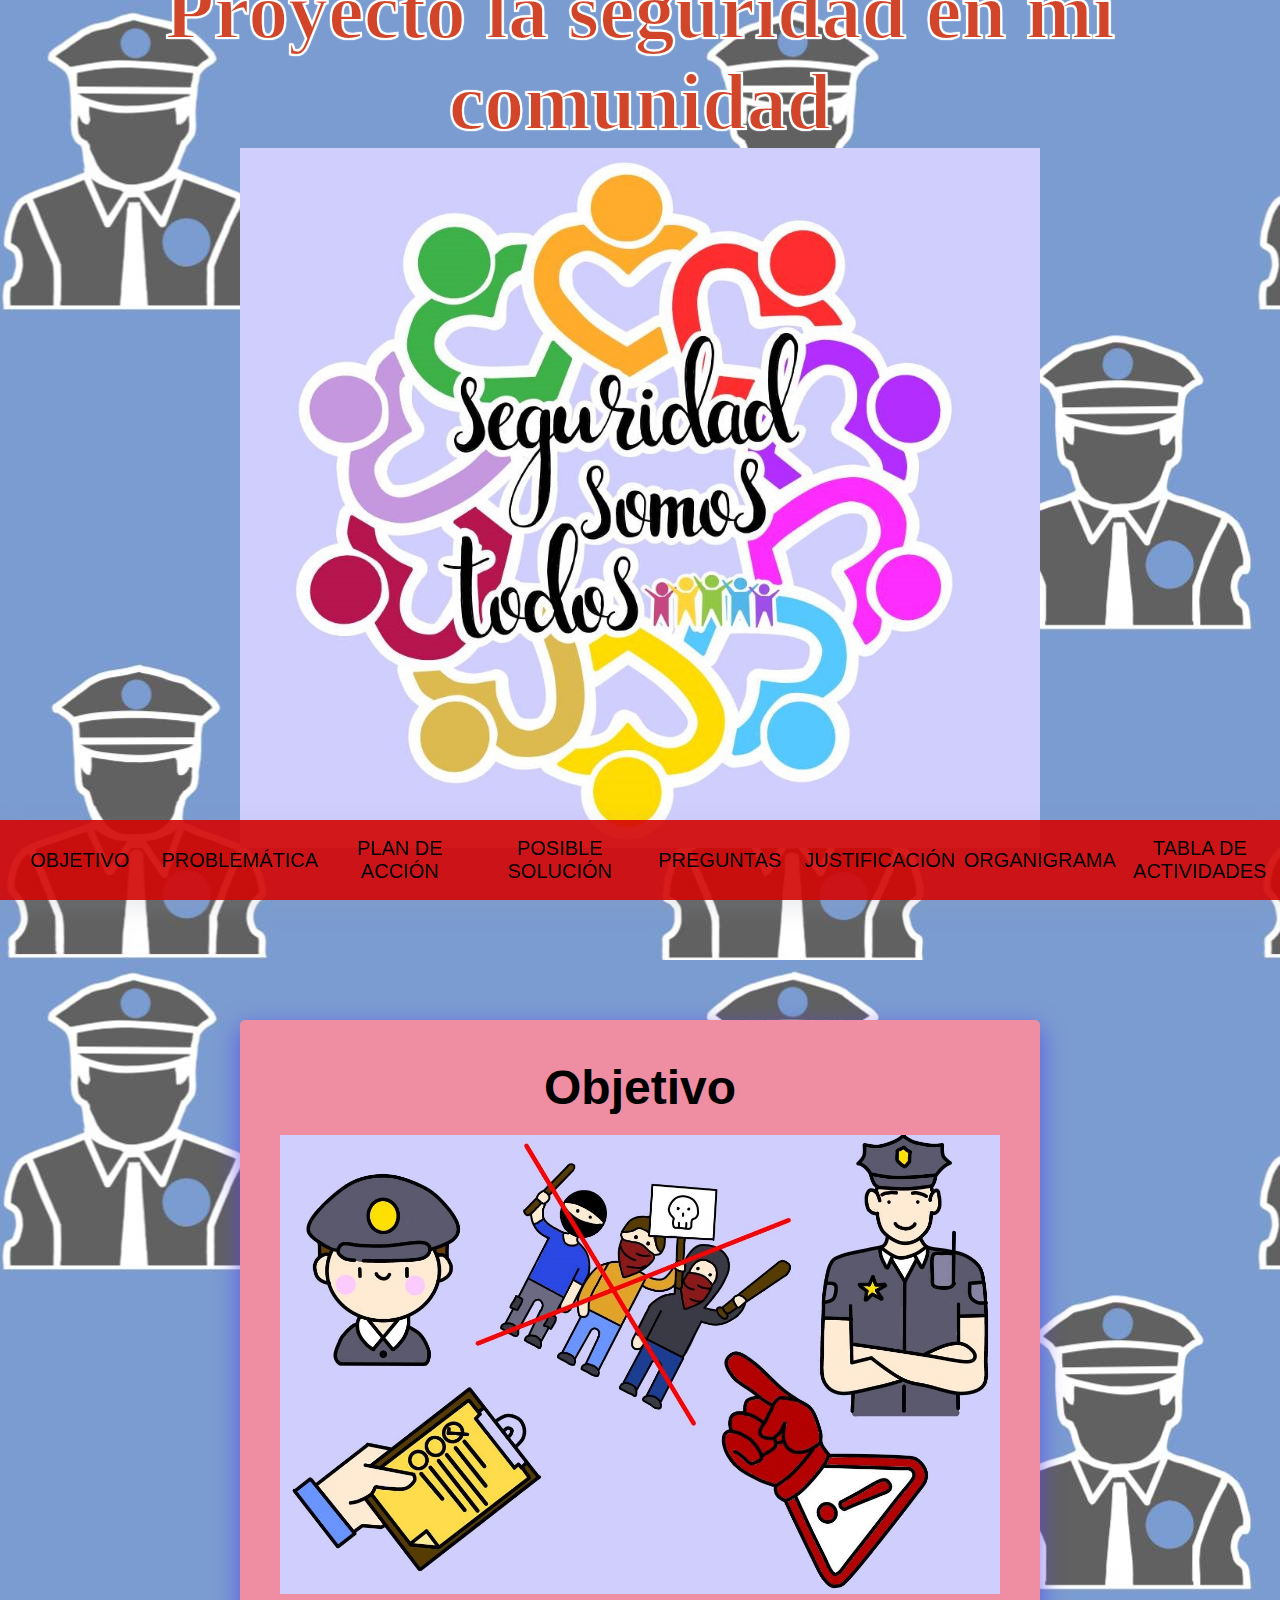
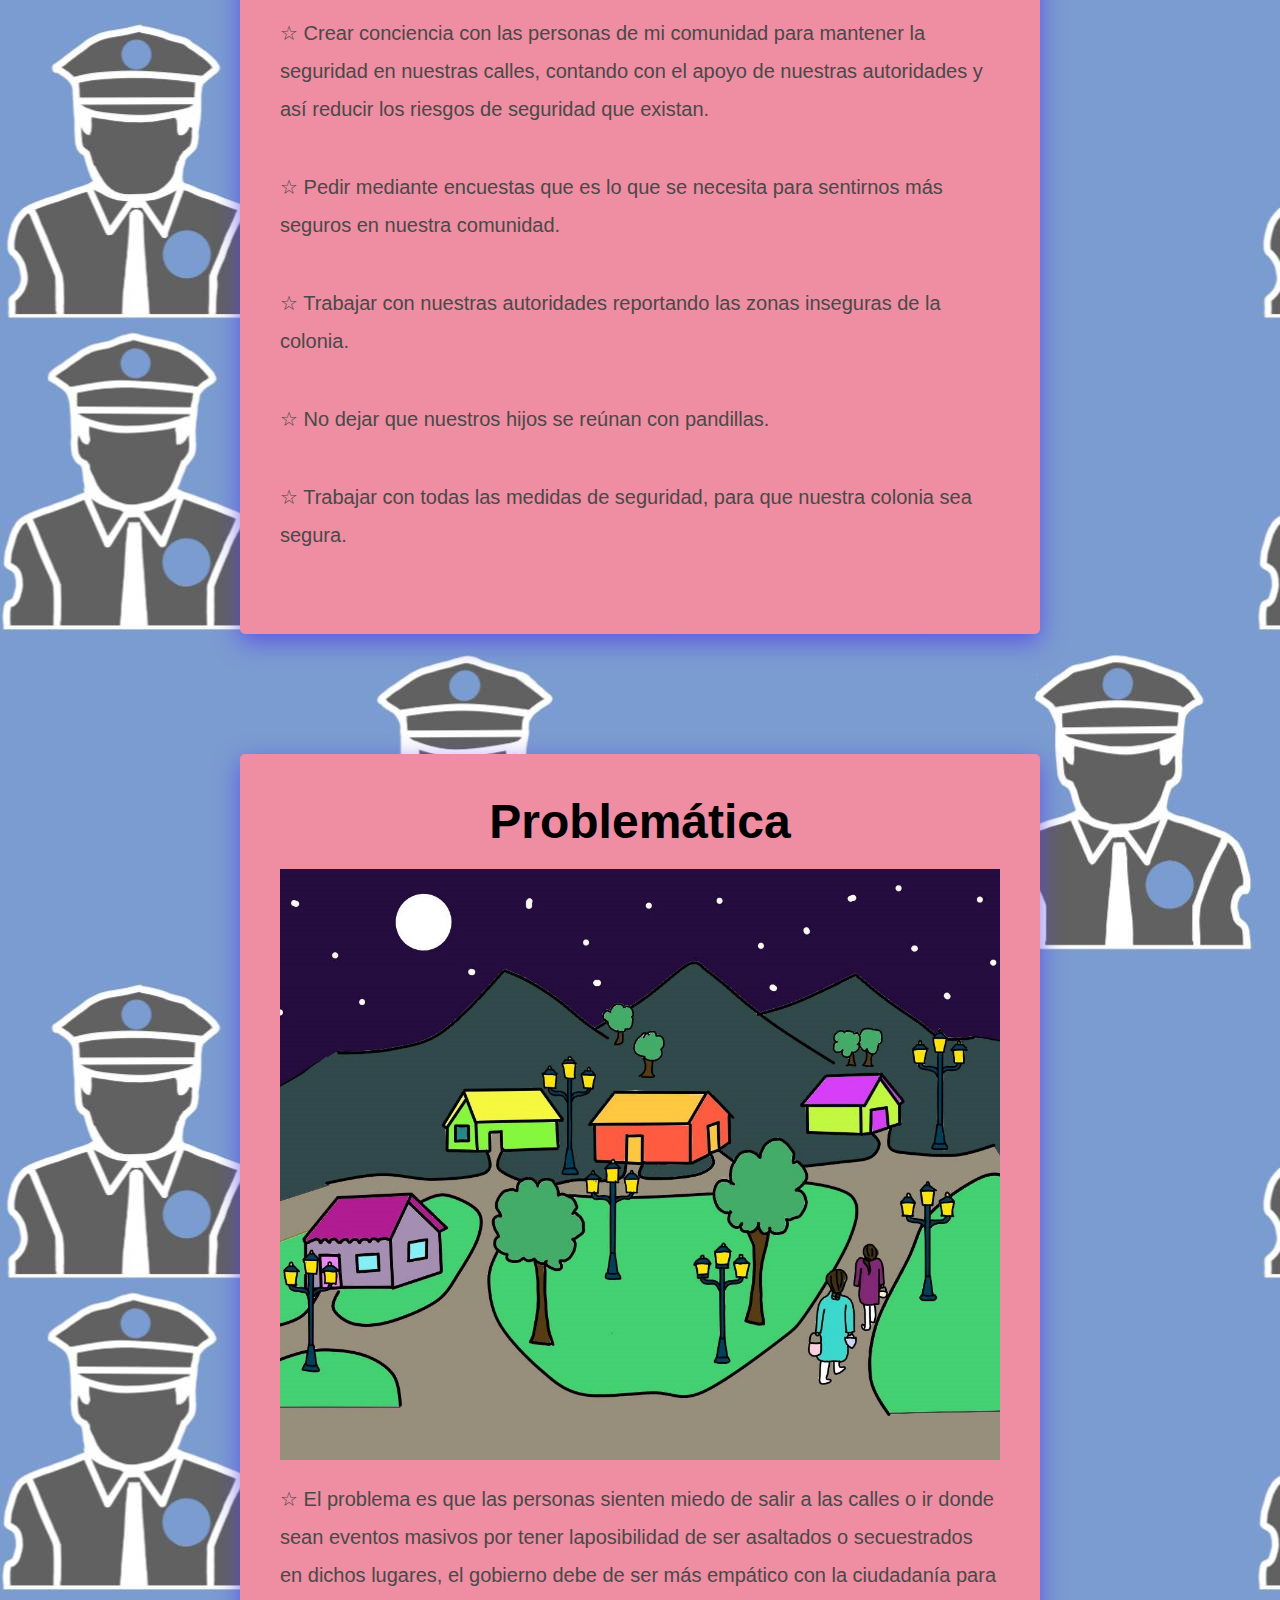
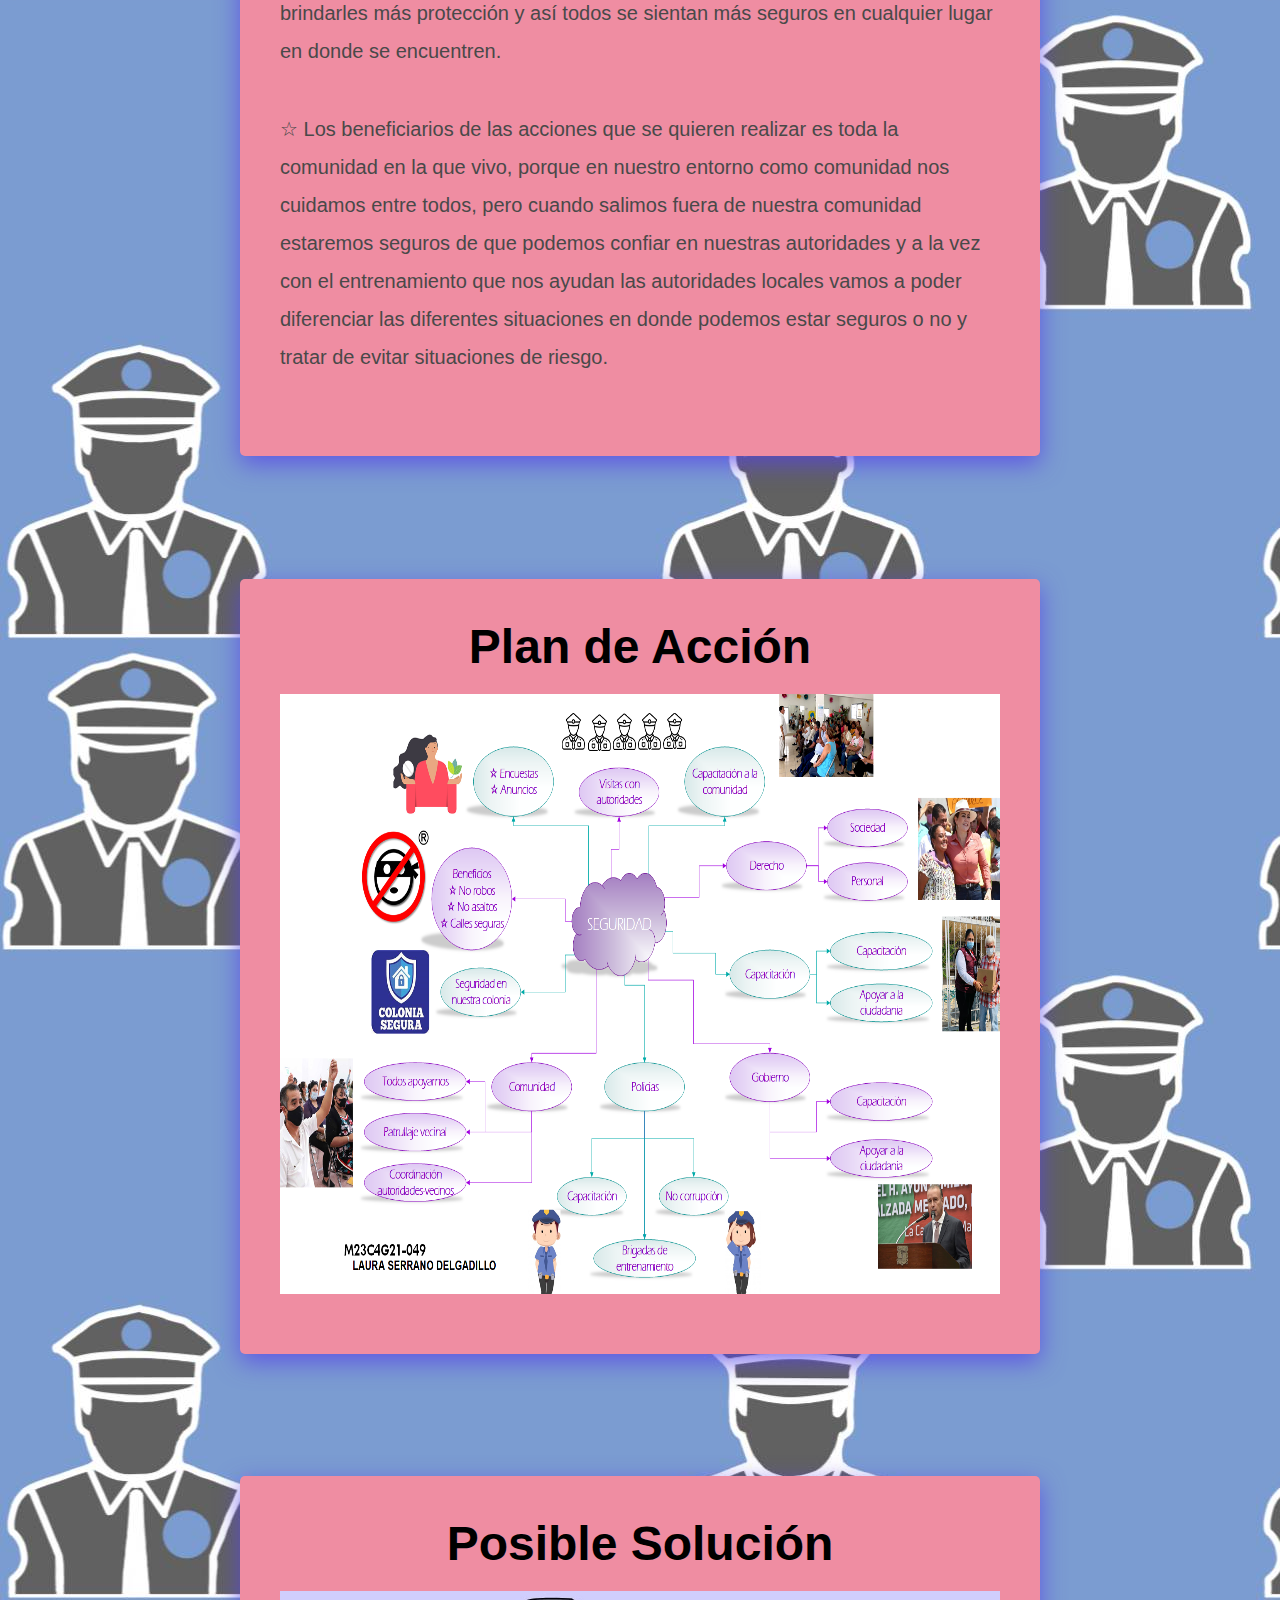
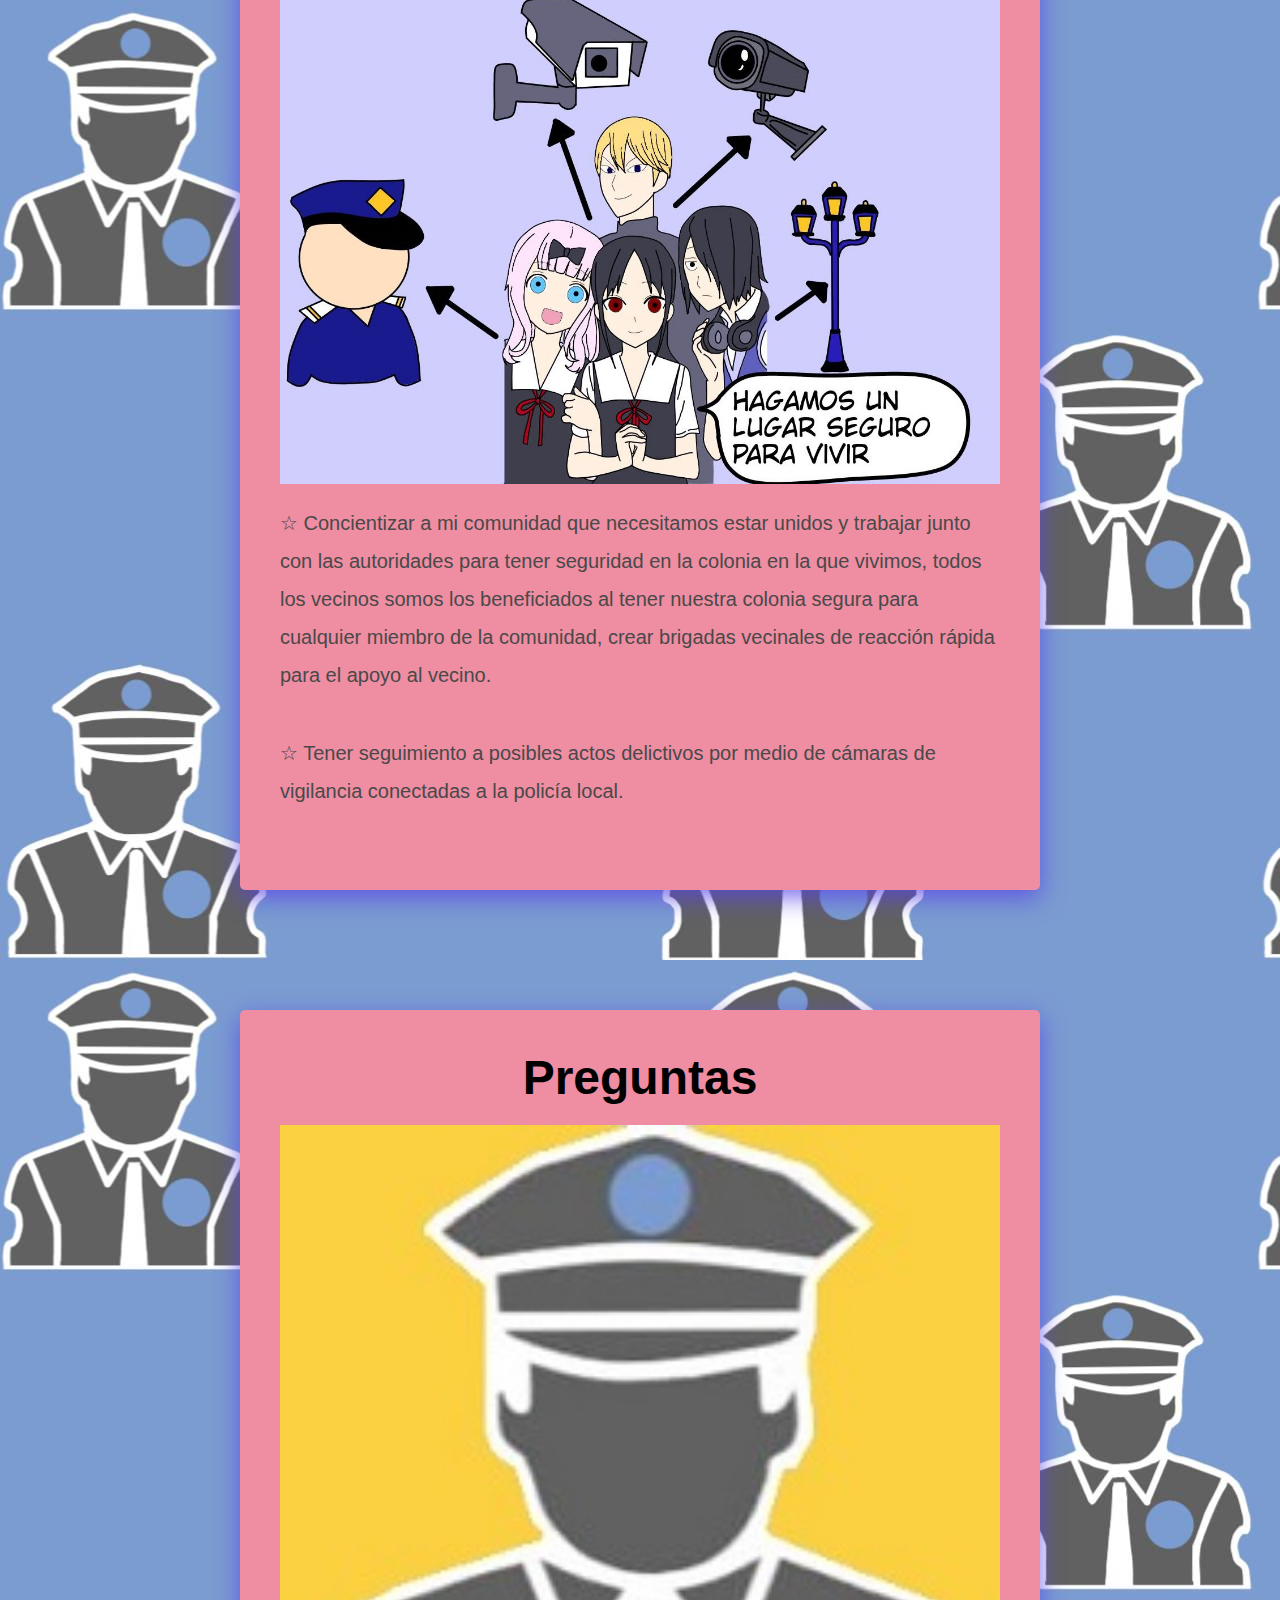
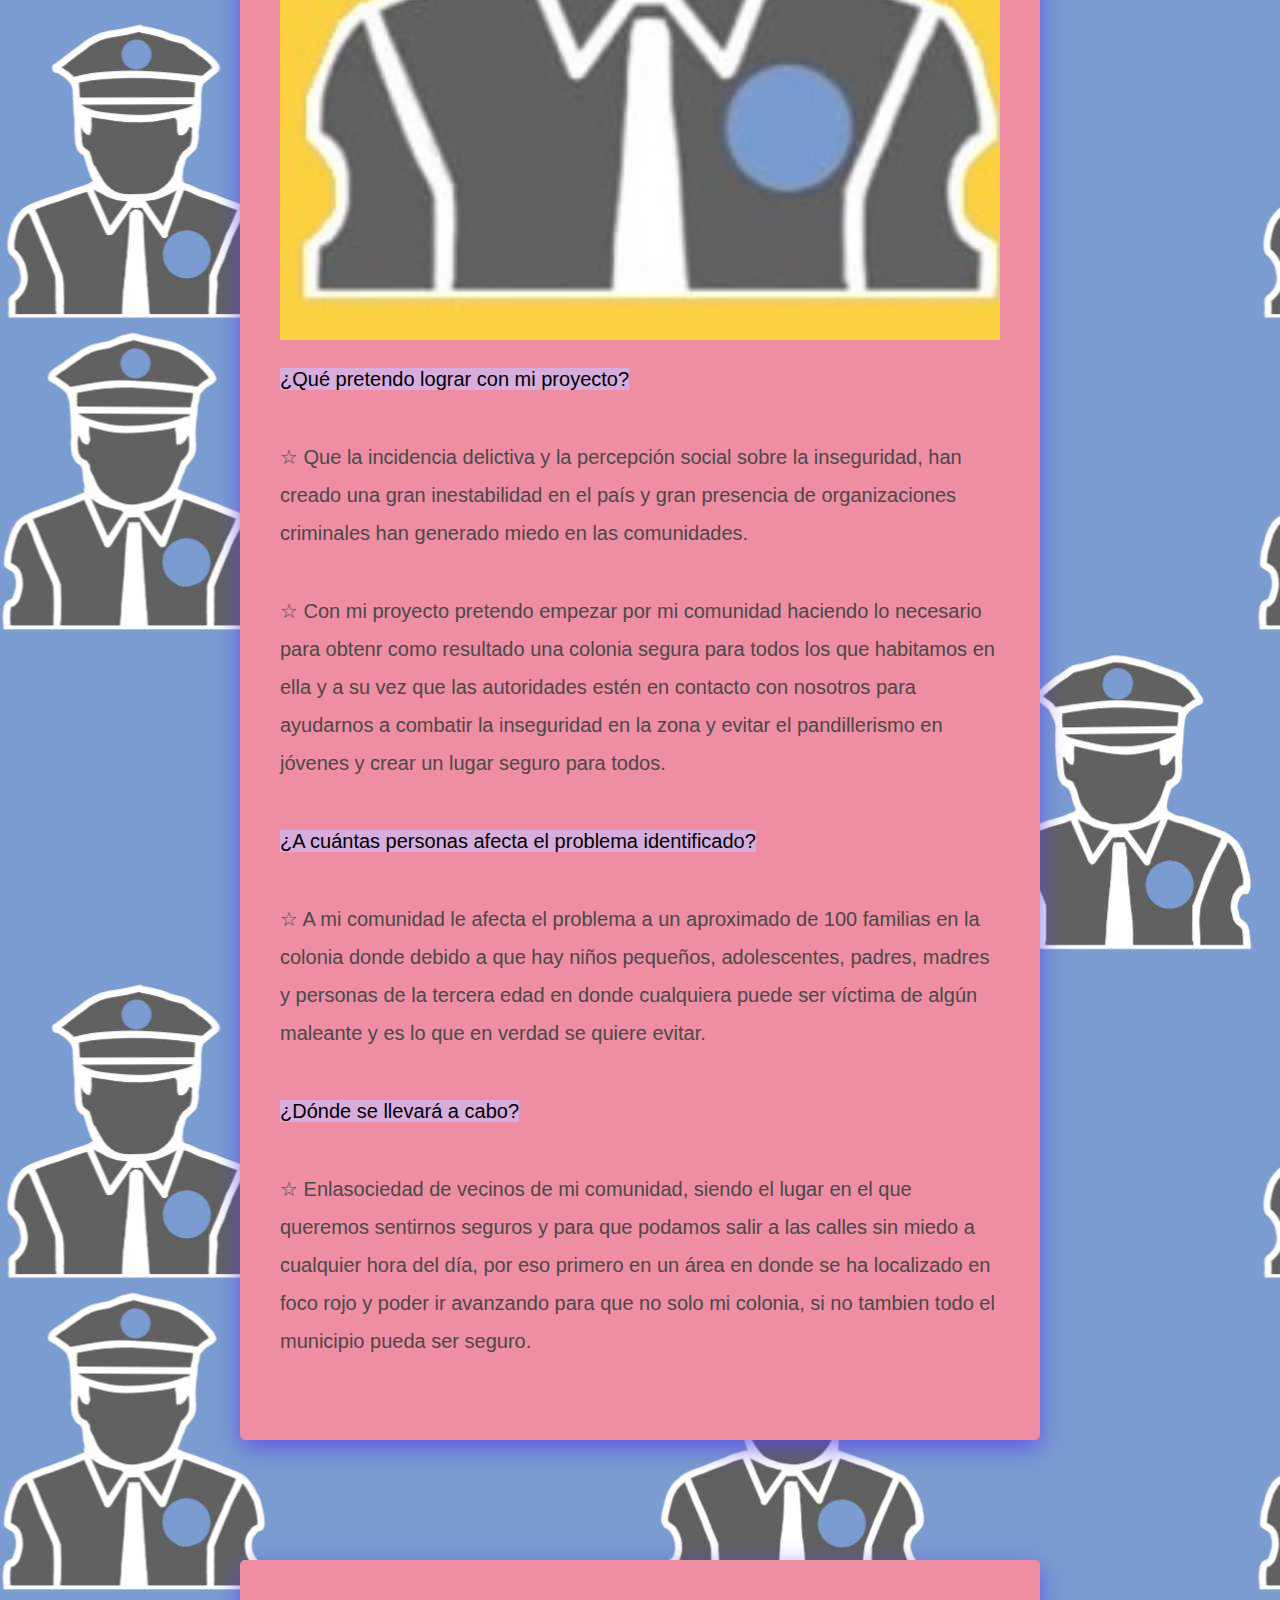
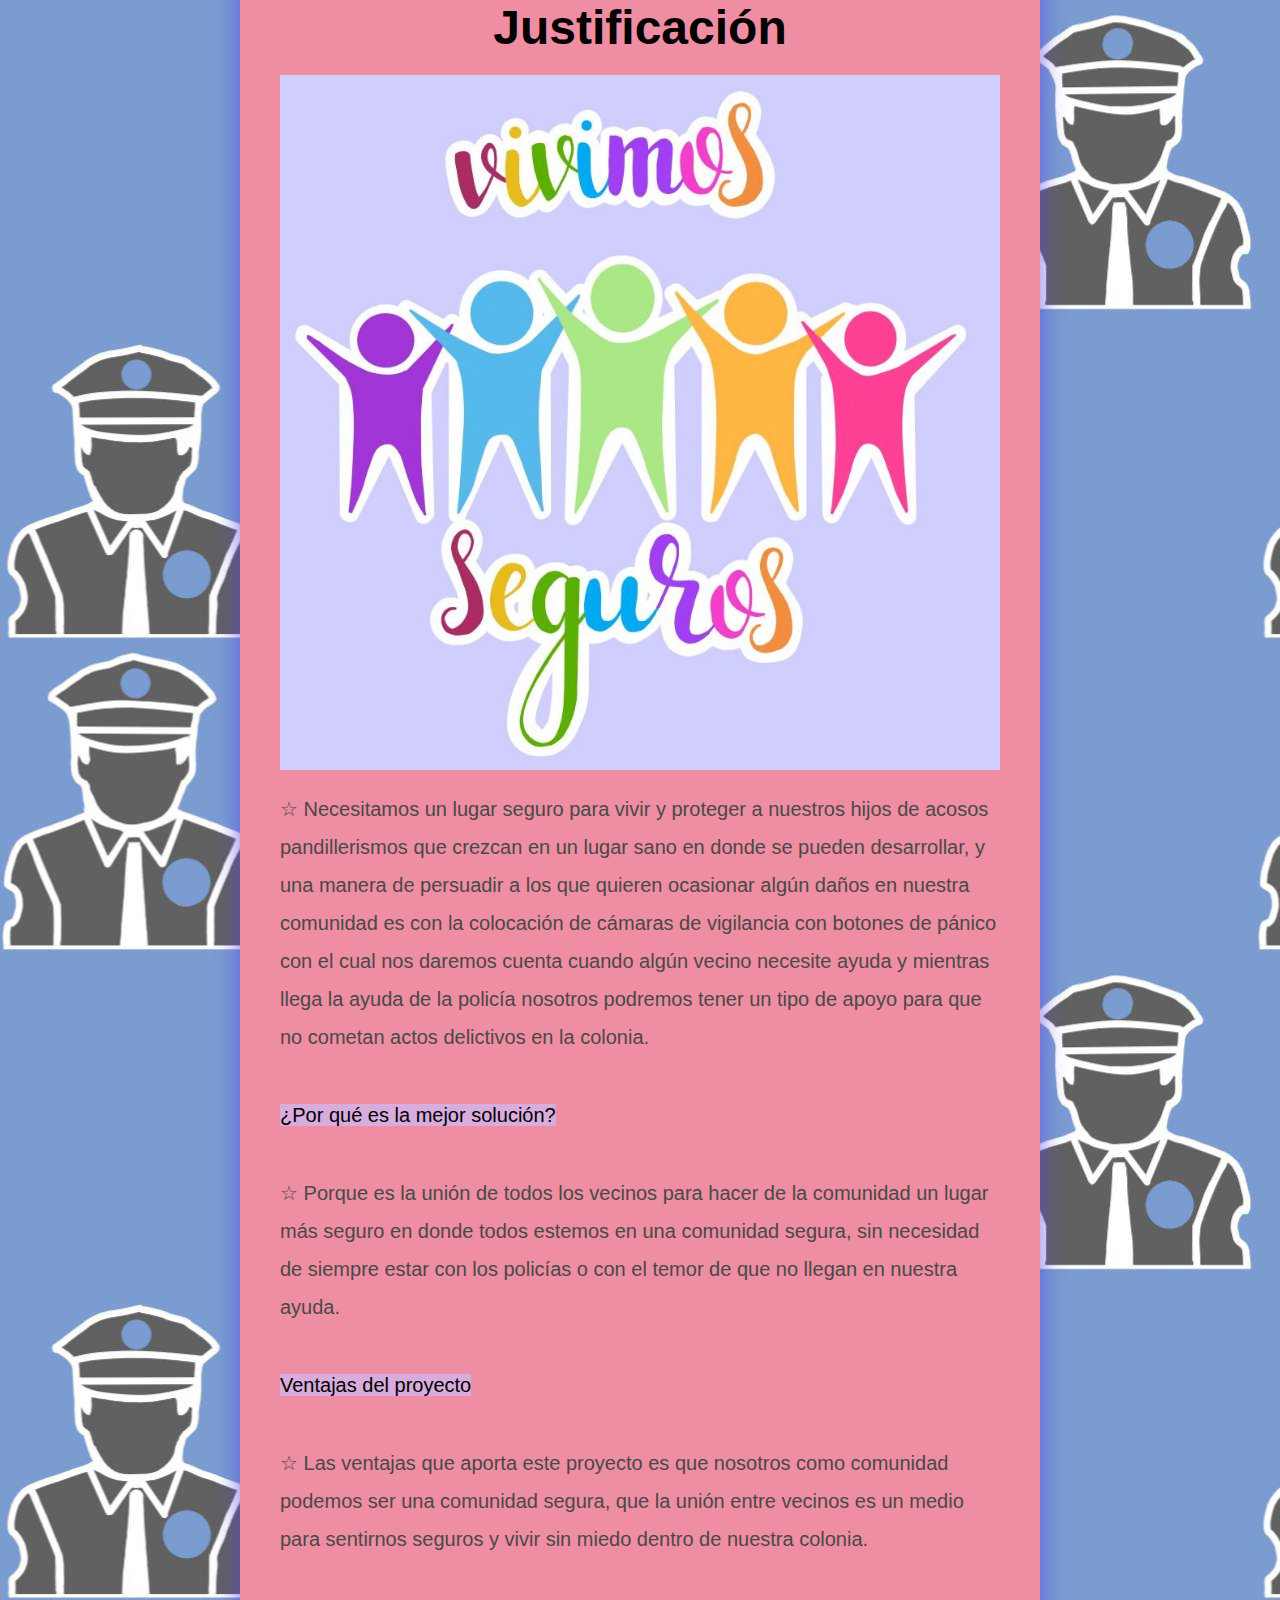
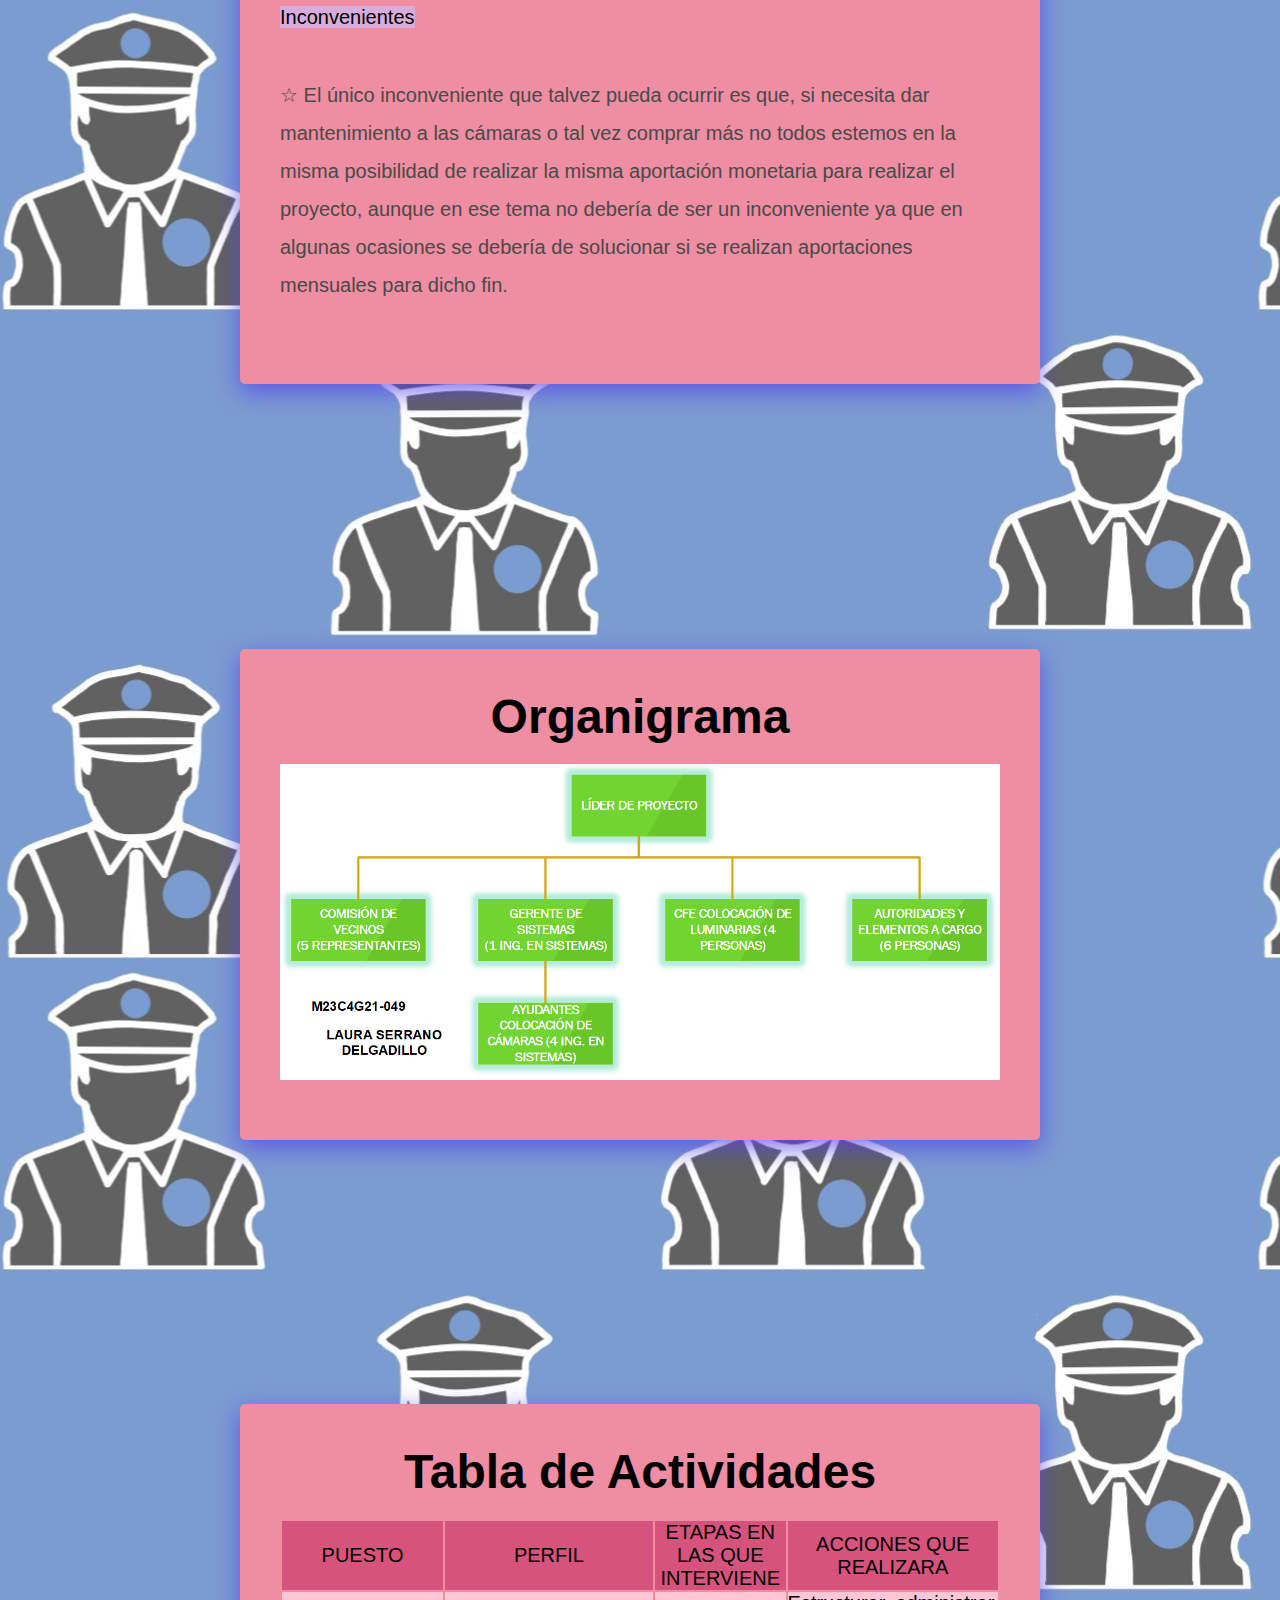
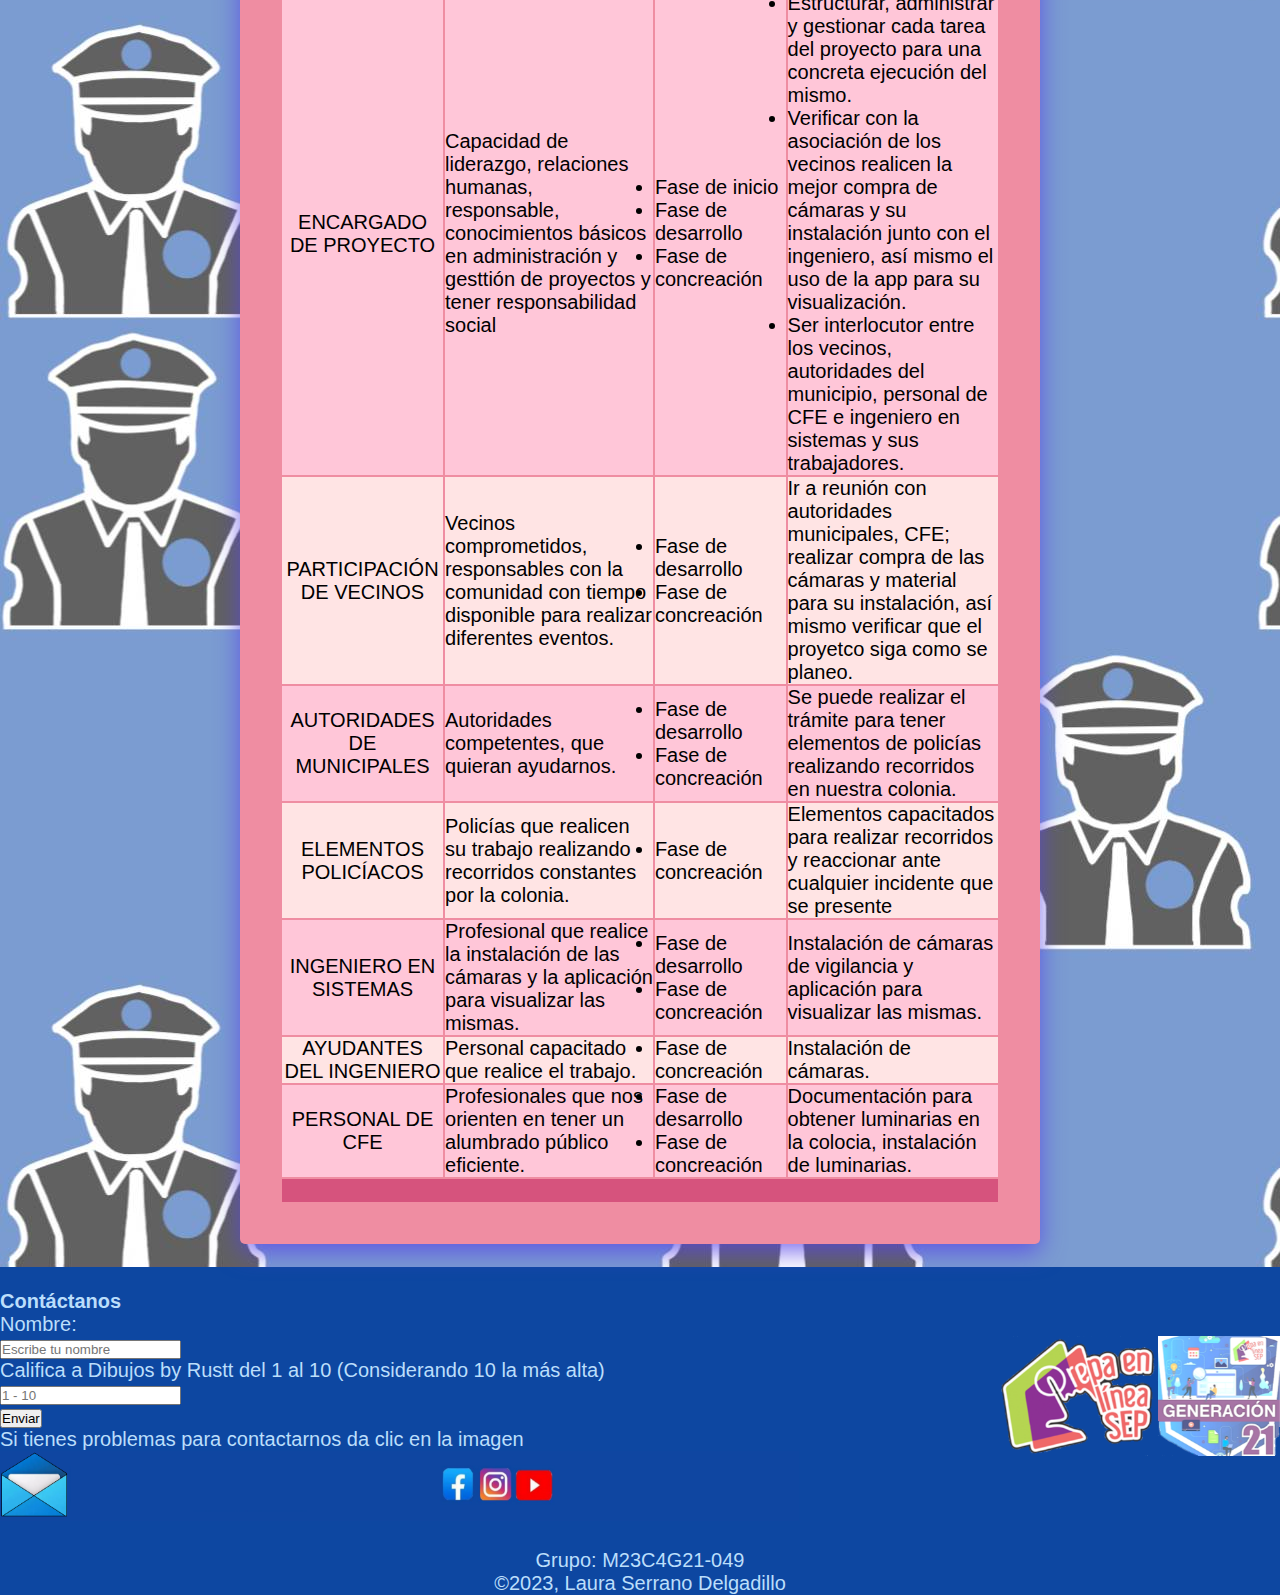
==== index.html @ b839237a "Add files via upload" ====
<!DOCTYPE html>
<html lang="es">
<head>
	<meta charset="UTF-8">
	<link rel="shortcut icon" type="image/x-icon" href="icono.ico" />
	<meta http-equiv="X-UA-Compatible" content="IE=edge">
	<meta name="viewport" content="width=device-width, initial-scale=1.0">
	
	<link rel="stylesheet" href="estilos.css">
	<title>Seguridad somos todos</title>
</head>
<body background="fondo.jpg">
	<div class="hero" id="hero">
		<span class="stroke"><h1>Proyecto la seguridad en mi comunidad</h1></span>
		<!se le conoce hero a un banner de una pagina-->
		<p><img src="5.jpg" alt="imagen" width="800" height="700"></p>
	</div>

	<nav id="menu">
		<a href="#1">Objetivo</a>
		<a href="#2">Problemática</a>
		<a href="#3">Plan de acción</a>
		<a href="#4">Posible solución</a>
		<a href="#5">Preguntas</a>
		<a href="#6">Justificación</a>
		<a href="#7">Organigrama</a>
		<a href="#8">Tabla de actividades</a>
		<span class="indicador" id="indicador"></span>
	</nav>

	<div class="secciones">
		<div class="seccion" id="1">
			<div class="card">
				<h1><center>Objetivo</center></h1>
				<img src="4.jpg" alt="imagen">
				<p>☆ Crear conciencia con las personas de mi comunidad 
					para mantener la seguridad en nuestras calles, contando 
					con el apoyo de nuestras autoridades y así reducir los 
					riesgos de seguridad que existan.</p>
					<p>☆ Pedir mediante encuestas que es lo que se necesita para sentirnos 
						más seguros en nuestra comunidad.
					<p>☆ Trabajar con nuestras autoridades reportando las zonas 
						inseguras de la colonia.
					<p>☆ No dejar que nuestros hijos se reúnan con pandillas.</p>
					<p>☆ Trabajar con todas las medidas de seguridad, para que nuestra 
						colonia sea segura.</p>
			</div>
		</div>

		<div class="seccion" id="2">
			<div class="card">
				<h1><center>Problemática</center></h1>
				<img src="3.jpg" alt="imagen">
				<p>☆ El problema es que las personas sienten miedo de salir a las calles o ir donde sean 
					eventos masivos por tener laposibilidad de ser asaltados o secuestrados en dichos 
					lugares, el gobierno debe de ser más empático con la ciudadanía para brindarles 
					más protección y así todos se sientan más seguros en cualquier lugar en 
					donde se encuentren.</p>
				<p>☆ Los beneficiarios de las acciones que se quieren realizar es toda la 
					comunidad en la que vivo, porque en nuestro entorno como comunidad 
					nos cuidamos entre todos, pero cuando salimos fuera de nuestra 
					comunidad estaremos seguros de que podemos confiar en nuestras 
					autoridades y a la vez con el entrenamiento que nos ayudan las 
					autoridades locales vamos a poder diferenciar las diferentes 
					situaciones en donde podemos estar seguros o no y tratar de evitar 
					situaciones de riesgo.</p>
			</div>
		</div>

		<div class="seccion" id="3">
			<div class="card">
				<h1><center>Plan de Acción</center></h1>
				<img src="mental.png" alt="imagen"onmouseover="this.width=600;this.height=700;" onmouseout="this.width=750;this.height=500;" width="850" height="600" />

			</div>
		</div>

		<div class="seccion" id="4">
			<div class="card">
				<h1><center>Posible Solución</center></h1>
				<img src="2.jpg" alt="imagen">
				<p>☆ Concientizar a mi comunidad que necesitamos estar unidos y 
					trabajar junto con las autoridades para
					tener seguridad en la colonia en la que vivimos, todos 
					los vecinos somos los beneficiados al tener nuestra colonia 
					segura para cualquier miembro de la comunidad, crear brigadas 
					vecinales de reacción rápida para el apoyo al vecino.</p>
				<p>☆ Tener seguimiento a posibles actos delictivos por medio de 
					cámaras de vigilancia conectadas a la policía local.</p>
			</div>
		</div>

		<div class="seccion" id="5">
			<div class="card">
				<h1><center>Preguntas</center></h1>
				<img src="6.jpg" alt="imagen">
				<p><mark color="pink">¿Qué pretendo lograr con mi proyecto?</mark></p>
				<p>☆ Que la incidencia delictiva y la percepción social sobre la inseguridad, 
					han creado una gran inestabilidad en el país y gran presencia de 
					organizaciones criminales han generado miedo en las comunidades.</p>
					<p>☆ Con mi proyecto pretendo empezar por mi comunidad haciendo lo 
						necesario para obtenr como resultado una colonia segura para 
						todos los que habitamos en ella y a su vez que las autoridades 
						estén en contacto con nosotros para ayudarnos a combatir la 
						inseguridad en la zona y evitar el pandillerismo en jóvenes y 
						crear un lugar seguro para todos.</p>
				<p><mark color="pink">¿A cuántas personas afecta el problema identificado?</mark></p>
				<p>☆ A mi comunidad le afecta el problema a un aproximado de 100 familias en 
					la colonia donde debido a que hay niños pequeños, adolescentes, padres, 
					madres y personas de la tercera edad en donde cualquiera puede ser víctima 
					de algún maleante y es lo que en verdad se quiere evitar.</p>
				<p><mark color="pink">¿Dónde se llevará a cabo?</mark></p>
				<p>☆ Enlasociedad de vecinos de mi comunidad, siendo el lugar en el que queremos sentirnos 
					seguros y para que podamos salir a las calles sin miedo a cualquier hora del 
					día, por eso primero en un área en donde se ha localizado en foco rojo y poder ir 
					avanzando para que no solo mi colonia, si no  tambien
					todo el municipio pueda ser seguro.</p>
			</div>
		</div>
	</div>
	<div class="seccion" id="6">
		<div class="card">
			<h1><center>Justificación</center>
			</h1>
			<img src="1.jpg" alt="imagen">
			<p>☆ Necesitamos un lugar seguro para vivir y proteger a nuestros hijos de acosos 
				pandillerismos que crezcan en un lugar sano en donde se pueden desarrollar, 
				y una manera  de persuadir a los que quieren ocasionar algún daños en nuestra 
				comunidad  es con la colocación de cámaras de vigilancia con botones de pánico 
				con el cual nos daremos cuenta cuando algún vecino necesite ayuda y mientras 
				llega la ayuda de la policía nosotros podremos tener un tipo de apoyo para 
				que no cometan  actos delictivos en la colonia. </p>
				<p><mark color="pink">¿Por qué es la mejor solución?</mark></p>
				<p>☆ Porque es la unión de todos los vecinos para hacer de la comunidad un 
					lugar más seguro en donde todos estemos en una comunidad segura, sin 
					necesidad de siempre estar con los policías o con el temor de que no 
					llegan en nuestra ayuda.  </p>
				<p><mark color="pink">Ventajas del proyecto</mark></p>
				<p>☆ Las ventajas que aporta este proyecto es que nosotros como comunidad 
					podemos ser una comunidad segura, que la unión entre vecinos es un medio 
					para sentirnos seguros y vivir sin miedo dentro de nuestra colonia.</p>
				<p><mark color="pink">Inconvenientes</mark></p>
				<p>☆ El único inconveniente que talvez pueda ocurrir es que, si necesita dar 
					mantenimiento a las cámaras o tal vez comprar más no todos estemos en 
					la misma posibilidad de realizar la misma aportación monetaria para 
					realizar el proyecto, aunque en ese tema no debería de ser un 
					inconveniente ya que en algunas ocasiones se debería de solucionar si 
					se realizan aportaciones mensuales para dicho fin.</p>
		</div>
	</div>
</div>
<div class="seccion" id="7">
	<div class="card">
		<h1><center>Organigrama</center></h1>
		<img src="organigrama.png" alt="imagen">
	</div>
</div>
<div class="seccion" id="8">
	<div class="card">
		<h1><center>Tabla de Actividades</center></h1>
		<center><table border="0">
			<tr>
				<td bgcolor="#D6537D"><center>PUESTO</center></td>
				<td bgcolor="#D6537D"><center>PERFIL</center></td>
				<td bgcolor="#D6537D"><center>ETAPAS EN LAS QUE INTERVIENE</center></td>
				<td bgcolor="#D6537D"><center>ACCIONES QUE REALIZARA</center></td>
			</tr>
			<tr>			
				<td bgcolor="#FFC6D8"><center>ENCARGADO DE PROYECTO</center></td>
			<td bgcolor="#FFC6D8">Capacidad de liderazgo, relaciones humanas,
				responsable, conocimientos básicos en administración 
				y gesttión de proyectos y tener responsabilidad social
			</td>
			<td bgcolor="#FFC6D8"><li>Fase de inicio</li>
				<li>Fase de desarrollo</li>
				<li>Fase de concreación</li>
			</td>
			<td bgcolor="#FFC6D8"><li>Estructurar, administrar y gestionar cada tarea del proyecto 
				para una concreta ejecución del mismo.</li>
				<li>Verificar con la asociación de los vecinos realicen la mejor compra
			de cámaras y su instalación junto con el ingeniero, así mismo el uso de la 
			app para su visualización.</li>
			<li>Ser interlocutor entre los vecinos, autoridades del municipio, personal de 
				CFE e ingeniero en sistemas y sus trabajadores.
			</li>
			</td>
		</tr>
		<tr>
			<td bgcolor="#FFE4E4"><center>PARTICIPACIÓN DE VECINOS</center></td>
			<td bgcolor="#FFE4E4">Vecinos comprometidos, responsables con la comunidad con 
				tiempo disponible para realizar diferentes eventos.
			</td>
			<td bgcolor="#FFE4E4">
				<li>Fase de desarrollo</li>
				<li>Fase de concreación</li></td>
			<td bgcolor="#FFE4E4">Ir a reunión con autoridades municipales, CFE; realizar compra
				de las cámaras y material para su instalación, así mismo verificar que el proyetco siga 
				como se planeo.</td>
		</tr>
		<tr>
			<td bgcolor="#FFC6D8"><center>AUTORIDADES DE MUNICIPALES</center></td>
			<td bgcolor="#FFC6D8">Autoridades competentes, que quieran ayudarnos.</td>
			<td bgcolor="#FFC6D8"><li>Fase de desarrollo</li>
				<li>Fase de concreación</li></td>
			<td bgcolor="#FFC6D8">Se puede realizar el trámite para tener elementos 
				de policías realizando recorridos en nuestra colonia.
			</td>
		</tr>
		<tr>
			<td bgcolor="#FFE4E4"><center>ELEMENTOS POLICÍACOS</center></td>
			<td bgcolor="#FFE4E4">Policías que realicen su trabajo realizando recorridos constantes 
				por la colonia.
			</td>
			<td bgcolor="#FFE4E4">
				<li>Fase de concreación</li></td>
			<td bgcolor="#FFE4E4">Elementos capacitados para realizar recorridos y reaccionar
				ante cualquier incidente que se presente
			</del></td>
		</tr>
		<tr>
			<td bgcolor="#FFC6D8"><center>INGENIERO EN SISTEMAS</center></td>
			<td bgcolor="#FFC6D8">Profesional que realice la instalación de las cámaras y la 
				aplicación para visualizar las mismas.
			</td>
			<td bgcolor="#FFC6D8"><li>Fase de desarrollo</li>
				<li>Fase de concreación</li></td>
			<td bgcolor="#FFC6D8">Instalación de cámaras de vigilancia y aplicación para visualizar las mismas.</td>
		</tr>
		<tr>
			<td bgcolor="#FFE4E4"><center>AYUDANTES DEL INGENIERO</center></td>
			<td bgcolor="#FFE4E4">Personal capacitado que realice el trabajo.</td>
			<td bgcolor="#FFE4E4">
				<li>Fase de concreación</li></td>
			<td bgcolor="#FFE4E4">Instalación de cámaras.</td>
		</tr>
		<tr>
			<td bgcolor="#FFC6D8"><center>PERSONAL DE CFE</center></td>
			<td bgcolor="#FFC6D8">Profesionales que nos orienten en tener un alumbrado público eficiente.</td>
			<td bgcolor="#FFC6D8"><li>Fase de desarrollo</li>
				<li>Fase de concreación</li></td>
			<td bgcolor="#FFC6D8">Documentación para obtener luminarias en la colocia, instalación de luminarias.</td>
		</tr>
		<tr>
			<td bgcolor="#D6537D" colspan="4"><font color="#D6537D">s</font></td>
		</tr>
		</table></center>
	</div>
</div>
<p style="color: #7b9cd0">s</p>
	<script src="app.js"></script>
	<footer  style="width:100%; margin-left: 0px;"  >
  
		<div class="copyright" style="background-color: #0d47a1;">
		  <div class="container-fluid" style="background-color: #0d47a1;; color: #bbdefb;">
			<p><form action="mailto:lserrano181.ls@gmail.com" method="post" name="form1"> <!--
	  Para enviar correo "mailto:correo" y method post-->
					  <p><font color="#0d47a1">sfff</font></p>
	  <p><b>Contáctanos</b></p>
			  
		<p><label for="nombre">Nombre: </label></p> <!--Primer input-->

		<img src="prepa1.png" width="122" height="120" align="right">
		<img src="prepa2.png" width="160" height="120" align="right">

		<p><input id="nombre" name="Nombre" type="text" placeholder="Escribe tu nombre"/></p>
		<p>Califica a Dibujos by Rustt del 1 al 10 (Considerando 10 la más alta)</p> <!--Segundo input-->
		<p><input id="caificacion" name="Opinion" type="text" placeholder="1 - 10"/></p>
		  <p><input type="submit" value="Enviar" /></p><!--Enviar-->
		  </form>
			  <div>
			  Si tienes problemas para contactarnos da clic en la imagen <img src="correo.png" alt="correo" width="799" height="70" usemap="#Map2" hspace="5" vspace="5">
			  <map name="Map2">
				<area shape="rect" coords="0,3,65,62" href="instrucciones.html" alt="Instrucciones para correo" target="_blank">
				<area shape="rect" coords="440,16,473,51" href="https://www.facebook.com/Fashiondogsone1" alt="Facebook Dibujos by Rustt" target="_blank">
				<area shape="rect" coords="478,17,511,48" href="https://www.instagram.com/lauraserranodelgaillo14/" alt="Instagram Dibujos by Rustt" target="_blank">
				<area shape="rect" coords="516,20,554,50" href="https://www.youtube.com/@lauraserrano7694/featured" alt="Youtube Rustt" target="_blank">
			  </map>
			  </div>
			  <br>
			  <p><center>Grupo: M23C4G21-049</center></p>
			  <p><center>&copy;2023, Laura Serrano Delgadillo</center></p>
		  </div>
	  </div> 
	  </footer>
</body>
</html>
---- estilos.css ----
html {
	scroll-behavior: smooth;
}

* {
	padding: 0;
	margin: 0;
	box-sizing: border-box;
}

body {
	
	font-family: 'Roboto', sans-serif;
	font-size: 20px;
	
}
.stroke {
	text-align: center;
color: #FCDB00;
font-family: impact;
font-size: 46px;
text-shadow: -1px -1px 1px rgb(255, 255, 255), 1px 1px 1px rgb(255, 255, 255), -1px 1px 1px rgb(254, 254, 254), 1px -1px 1px rgb(255, 255, 255);
-webkit-text-fill-color: #d1462a;
-webkit-text-stroke: 2px rgb(255, 255, 255);
}

a {
	/*Quitar subrayado de hipervinculo en a href*/
	text-decoration: none;
}

.hero {
	
	display: flex;
	flex-direction: column;
	align-items: center;
	justify-content: center;
	height: calc(100vh - 80px);
}

.hero h1 {
	font-size: 80px;
}

.hero p {
	font-size: 30px;
	text-transform: uppercase;
	color: #fc7b11;
}

nav {
	/*Formato de menu inmovilizado*/
	background: rgba(211, 5, 5, 0.908);
	height: 80px;
	box-shadow: rgba(149, 157, 165, 0.2) 0px 8px 24px;
	display: flex;
	position: sticky;
	top: 0;
	overflow: hidden;
}

nav a {
	/*Posicion y ajuste de menu inmovilizado*/
	flex: 1;
	height: 100%;
	text-transform: uppercase;
	display: flex;
	align-items: center;
	justify-content: center;
	text-align: center;
	color: #000;
	transition: .2s ease-in-out all;
	font-weight: 500;
}

nav a:hover {
	/*Color de seccion(en el menu inmovilizado) que se selecciona con el puntero*/
	background: #0b3fea32;
}

nav .indicador {
	/*Formato de indicador en el menu inmovilizado*/
	width: 0px;
	height: 7px;
	background: rgb(237, 5, 202);
	position: absolute;
	bottom: 0;
	transition: .3s ease-out all;
}

.seccion {
	/*Cuadros de seccion posiciones*/
	min-height: 100vh;
	max-width: 800px;
	width: 90%;
	margin: auto;

	padding-top: 120px;
	display: flex;
	flex-direction: column;
	align-items: center;
	justify-content: center;

}

.seccion .card {
	/*Cuadros de seccion color y tamaño*/
	background: rgb(239, 141, 162);
	height: 100%;
	width: 150;
	padding: 40px;
	border-radius: 5px;
	box-shadow: rgba(87, 67, 232, 0.774) 0px 8px 24px;
}  
mark { 
	background-color: rgba(201, 192, 255, 0.621);
	color: black;
  }
.seccion h1 {
	/*Elemnto h1 (titulo de cada seccion) de la clase seccion*/
	font-size: 48px;
	margin-bottom: 20px;
}
/*Elemento p (contenido de cada seccion) de la clase seccion*/
.seccion p {
	line-height: 38px;
	margin-bottom: 40px;
	color: #494949;
	font-size: 20px;
}
/*Elemento img de la clase seccion*/
.seccion img {
	width: 100%;
	vertical-align: top;
	margin-bottom: 20px;
}


/*Para modificar la visualizacion en distintos dispositivos*/
@media screen and (max-width: 800px) {
	nav a {
		font-size: 14px;
		padding: 5px;
	}
}

@media screen and (max-width: 450px) {
	nav a {
		font-size: 12px;
	}
}
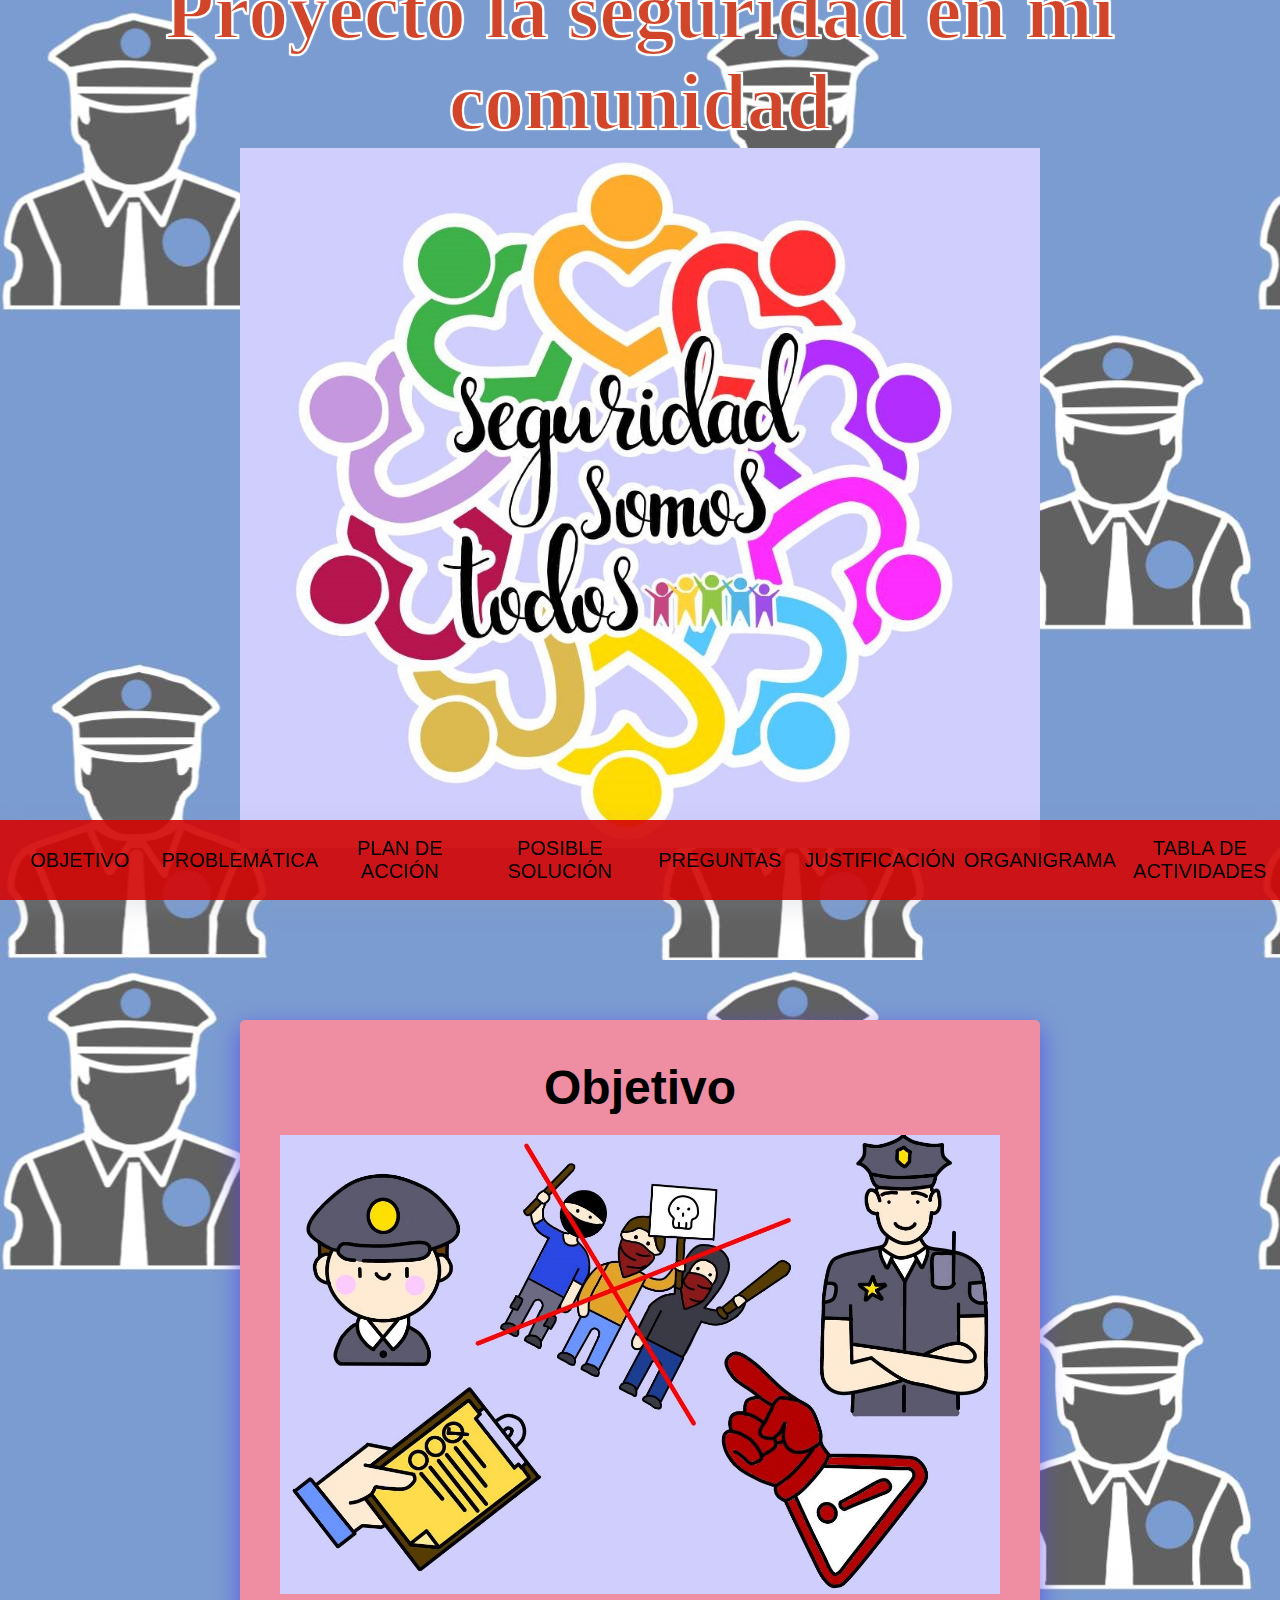
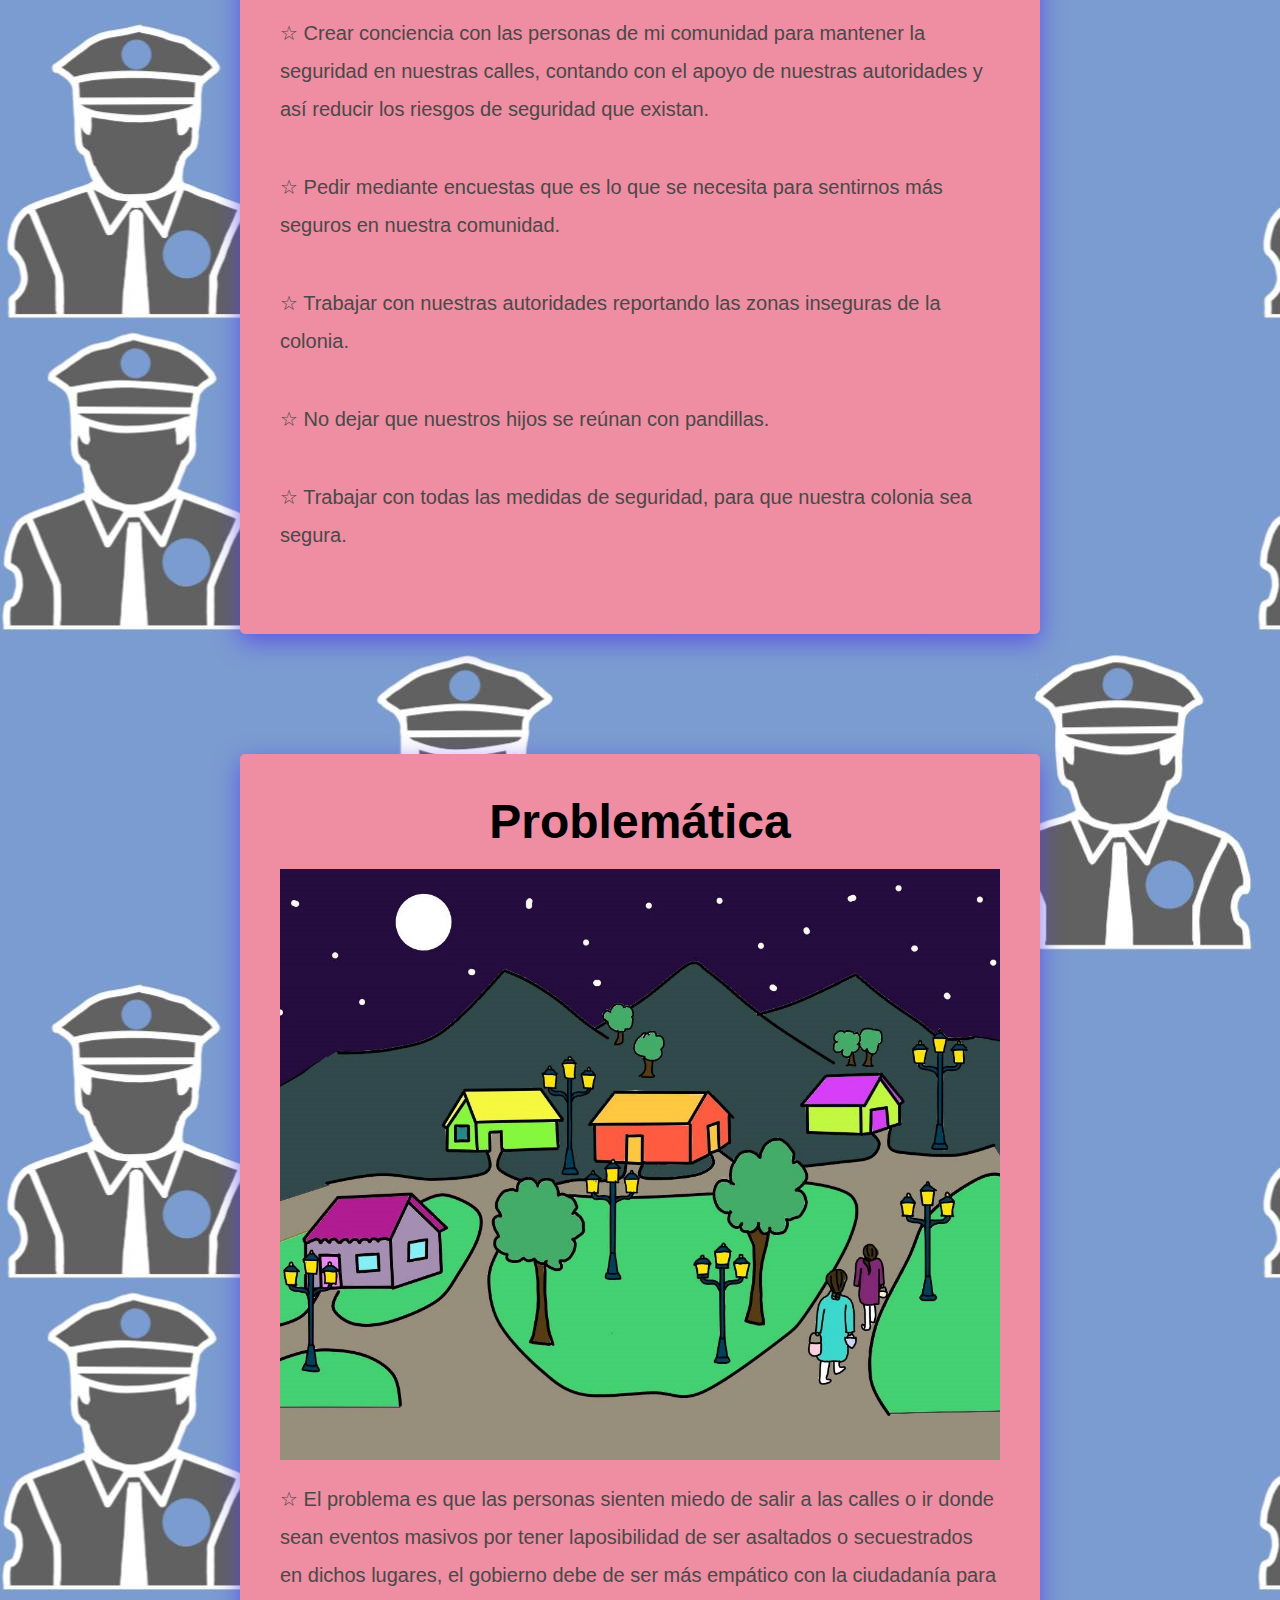
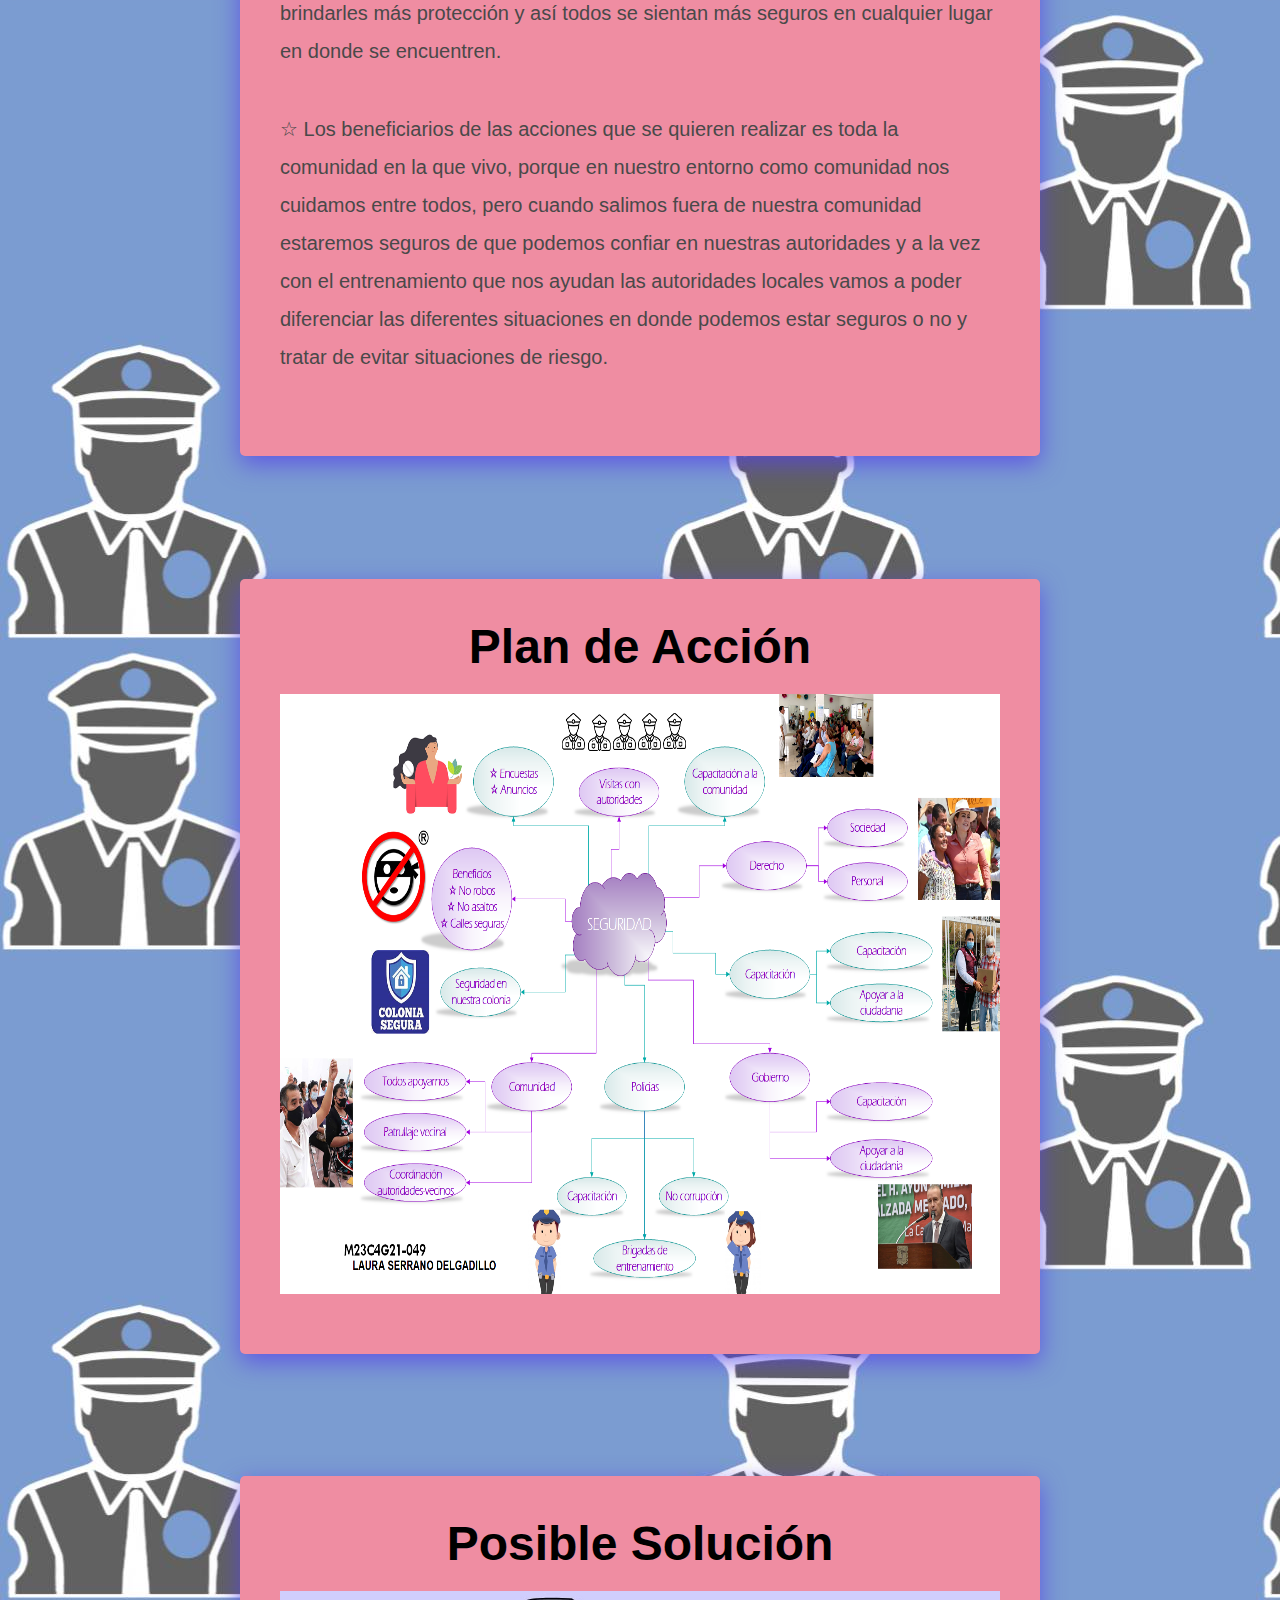
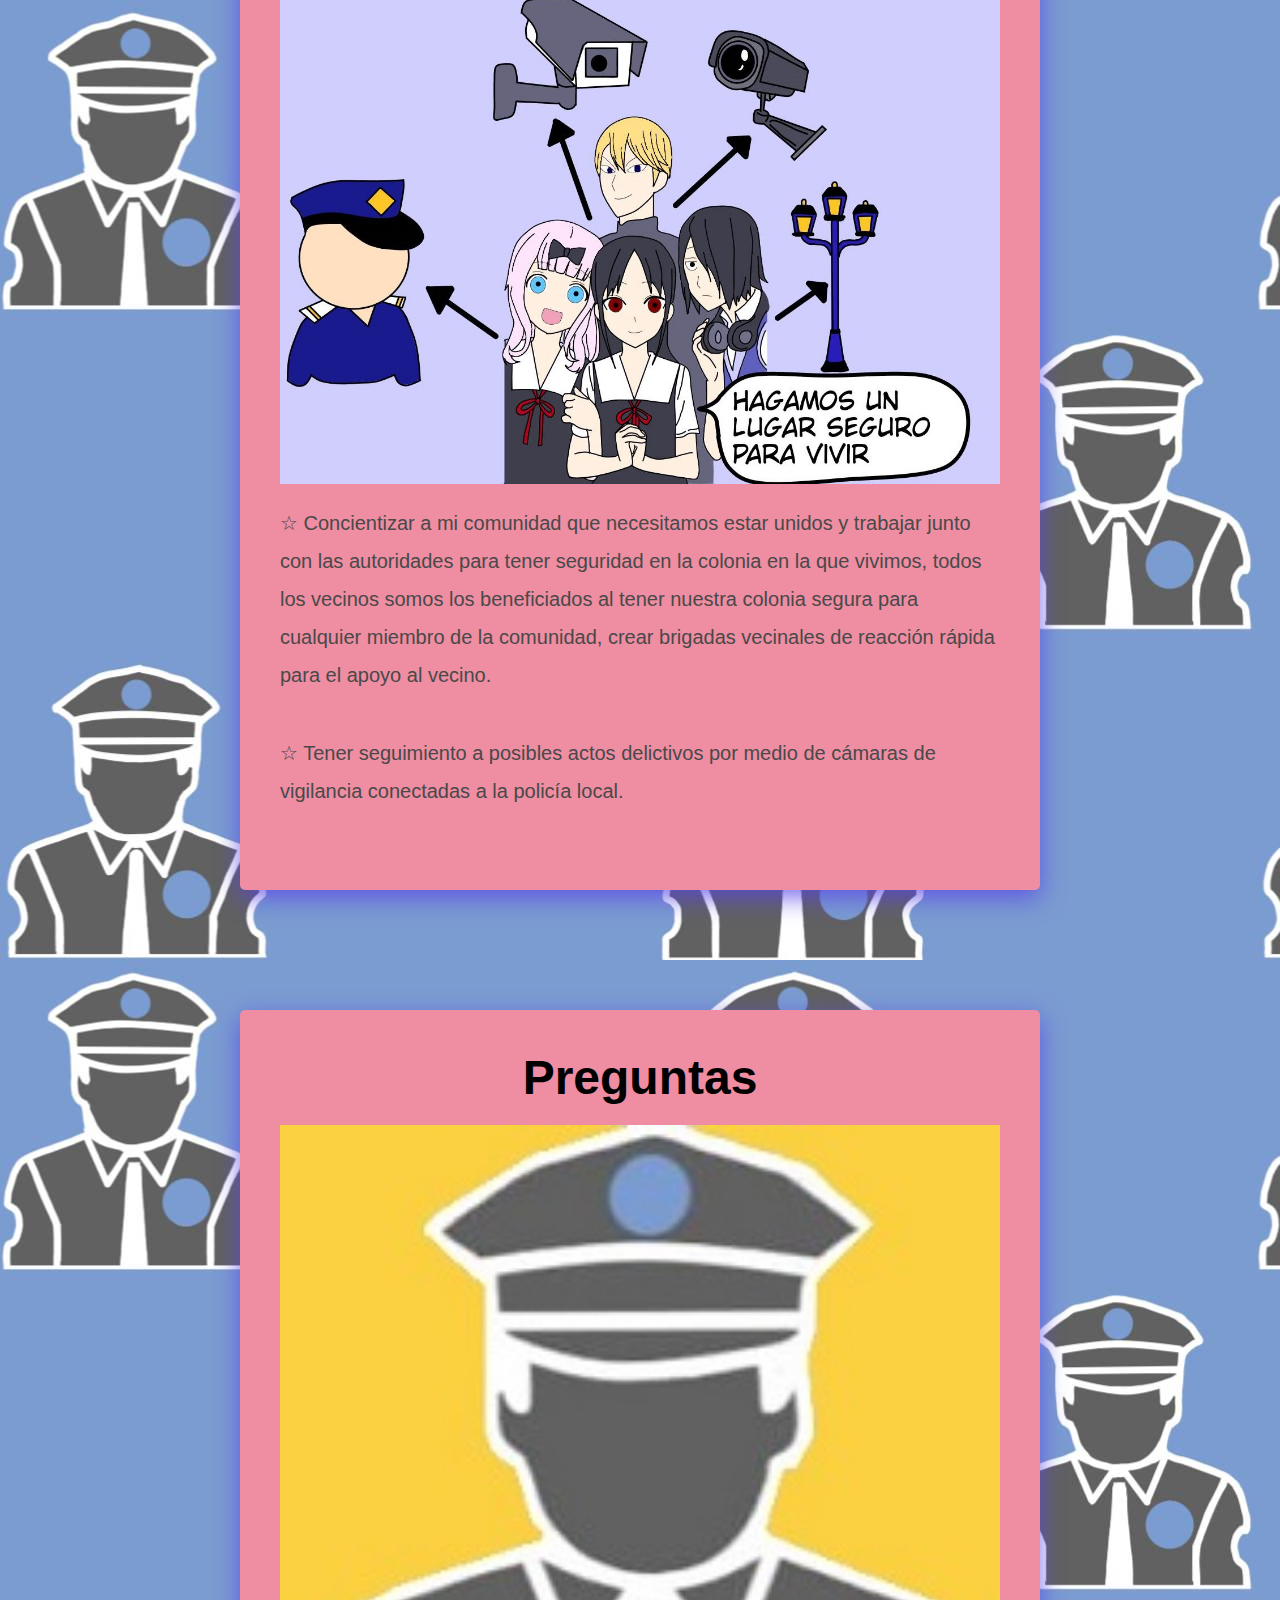
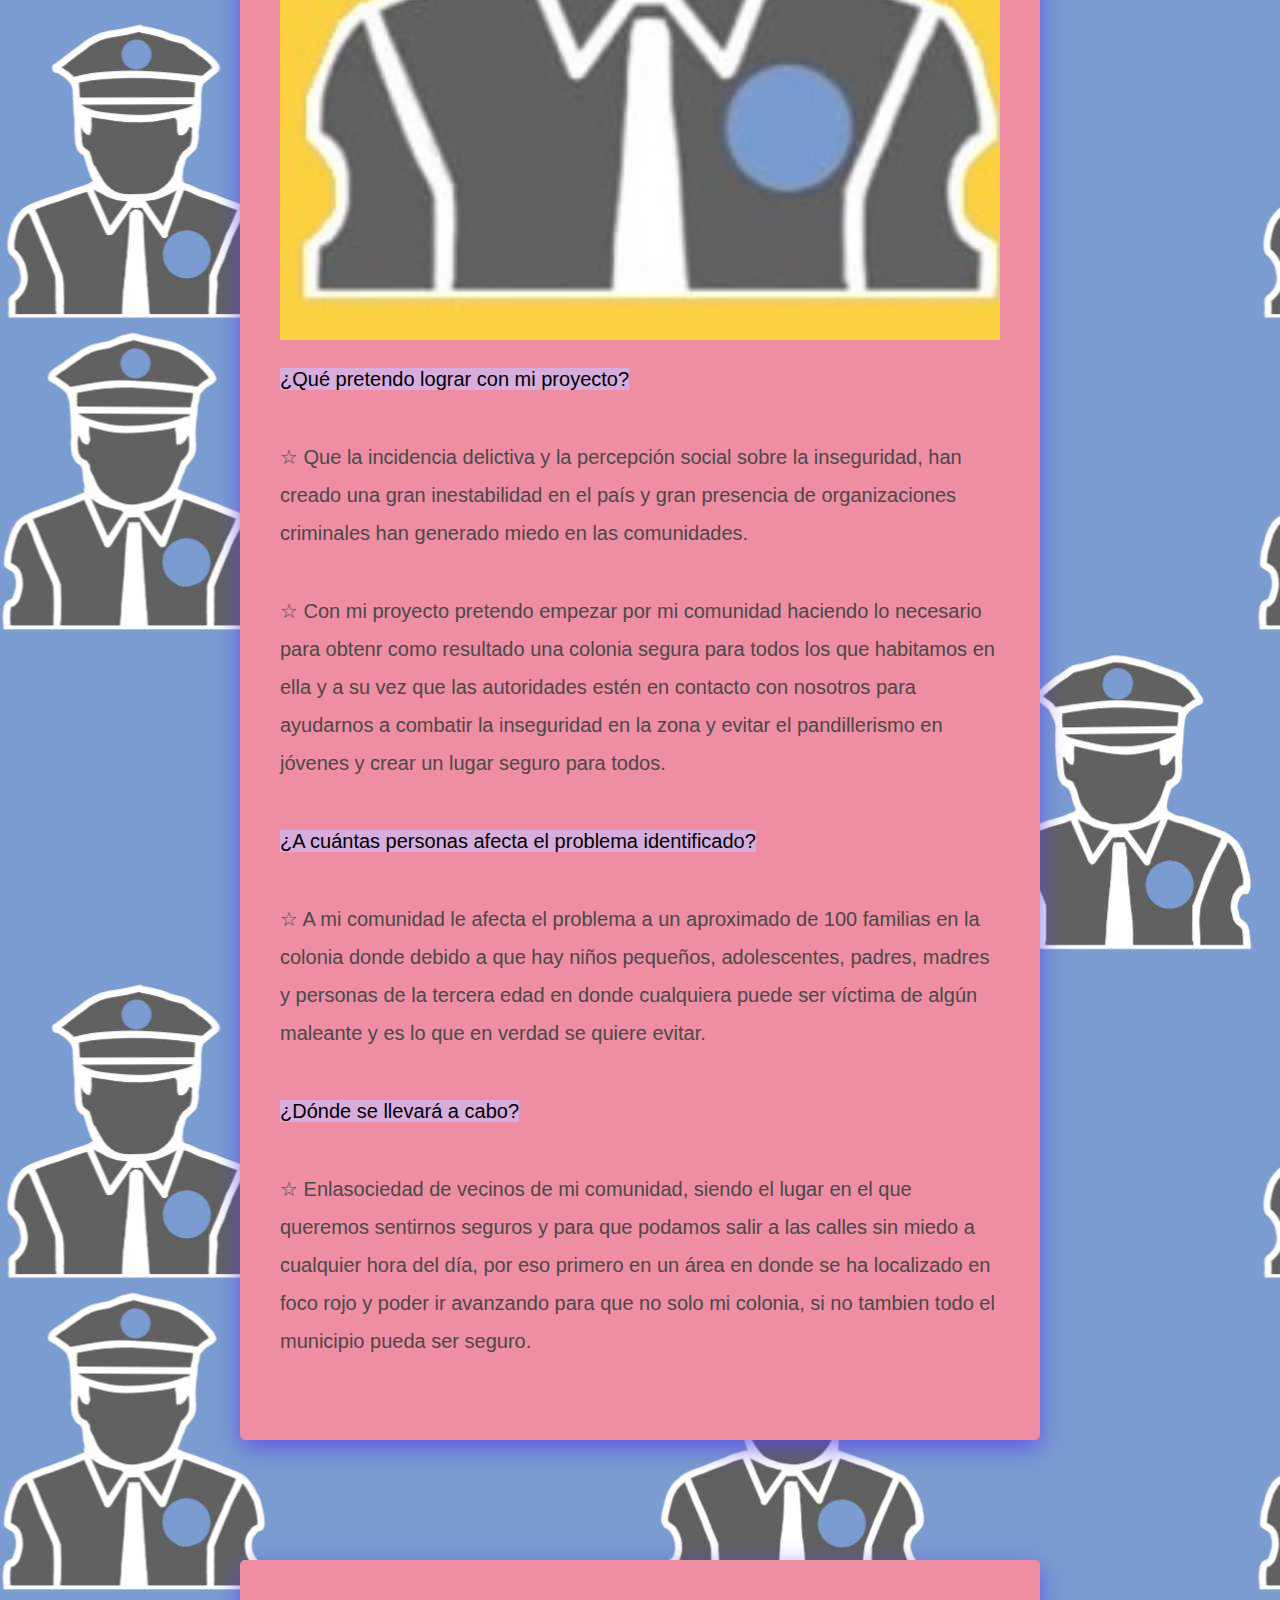
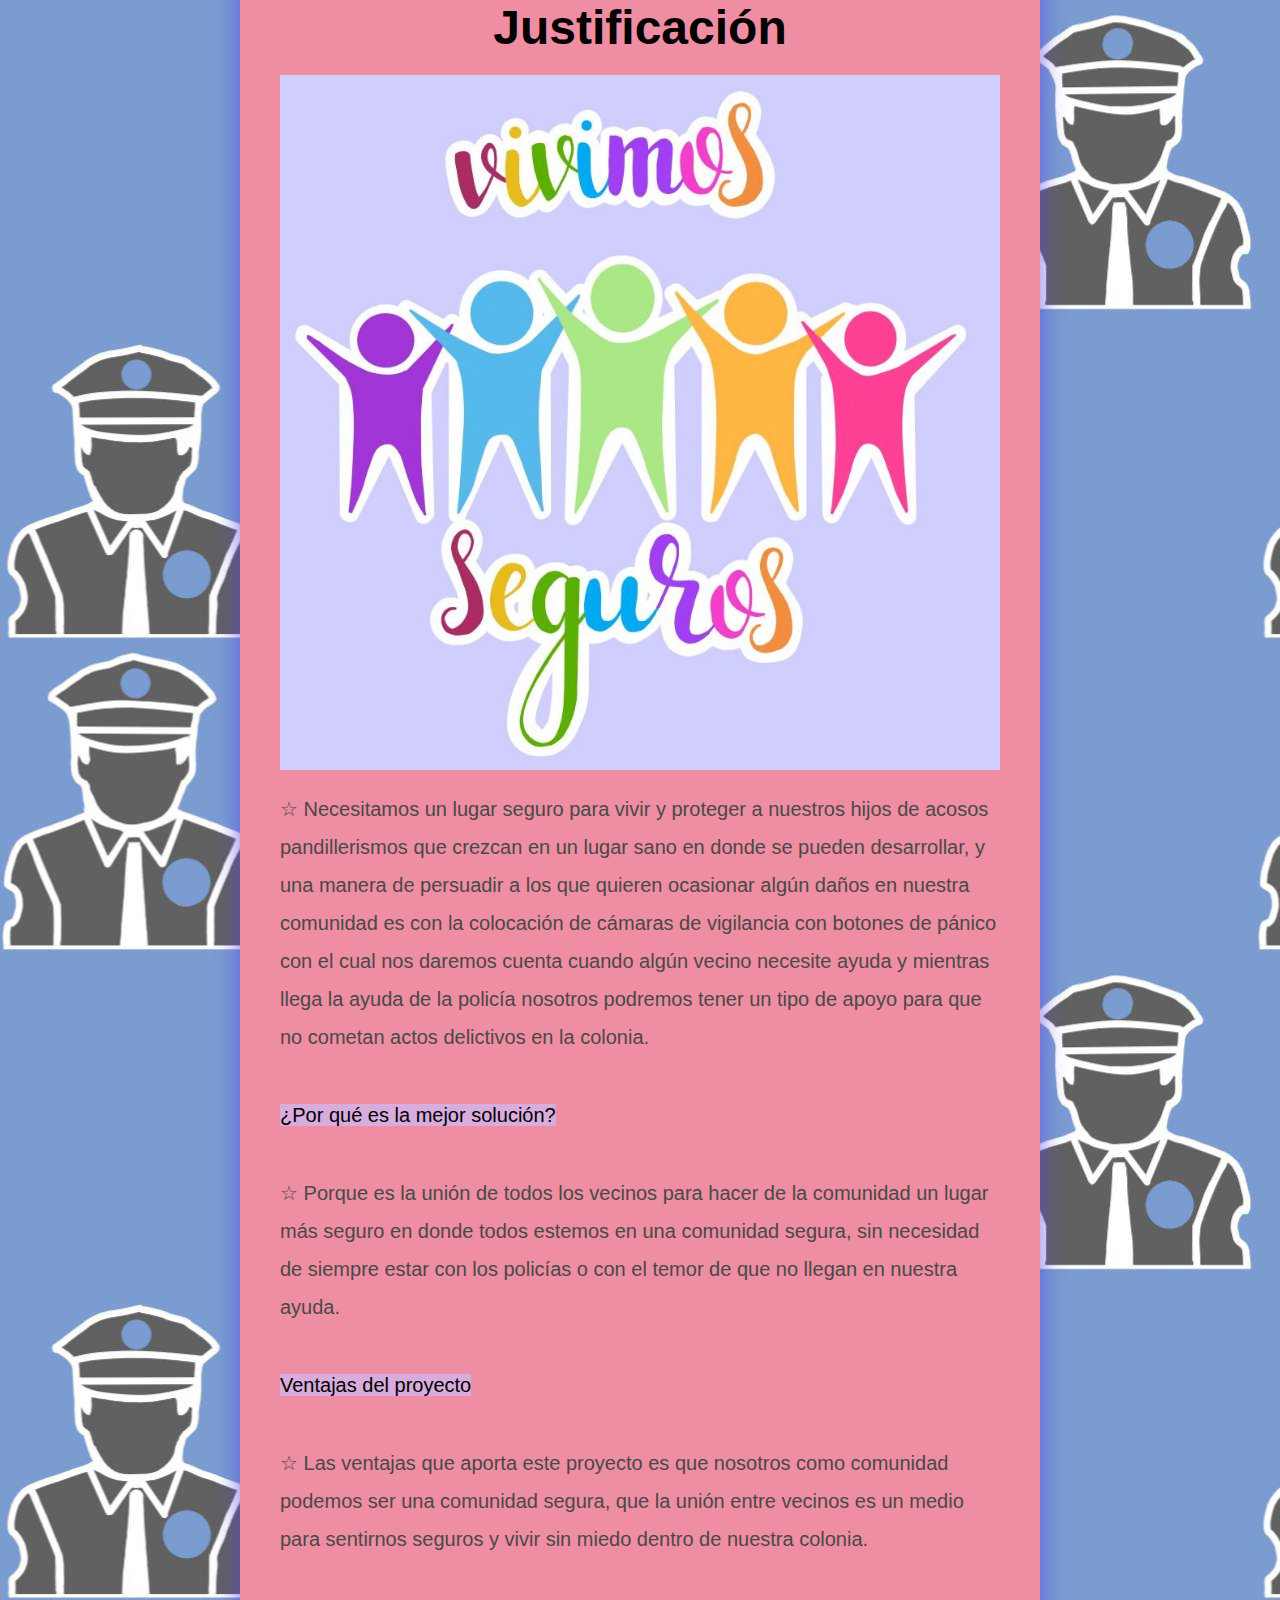
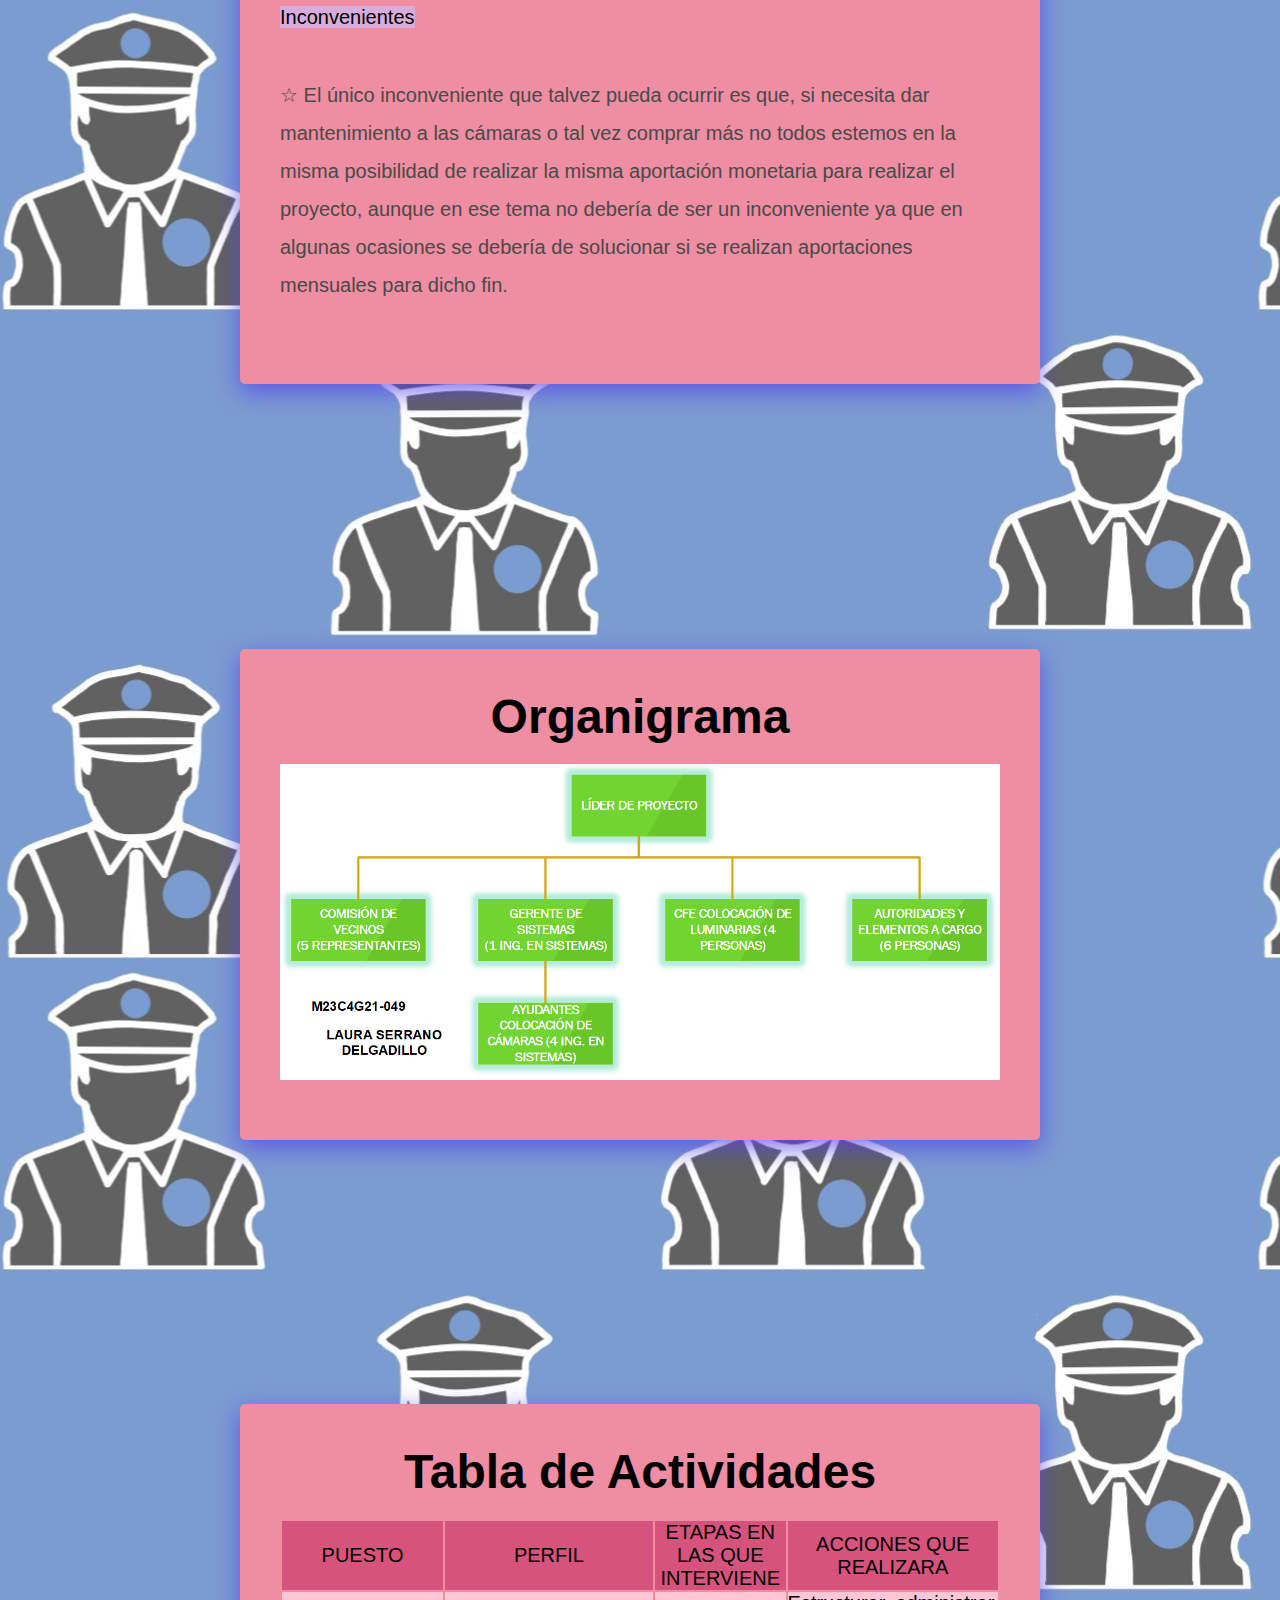
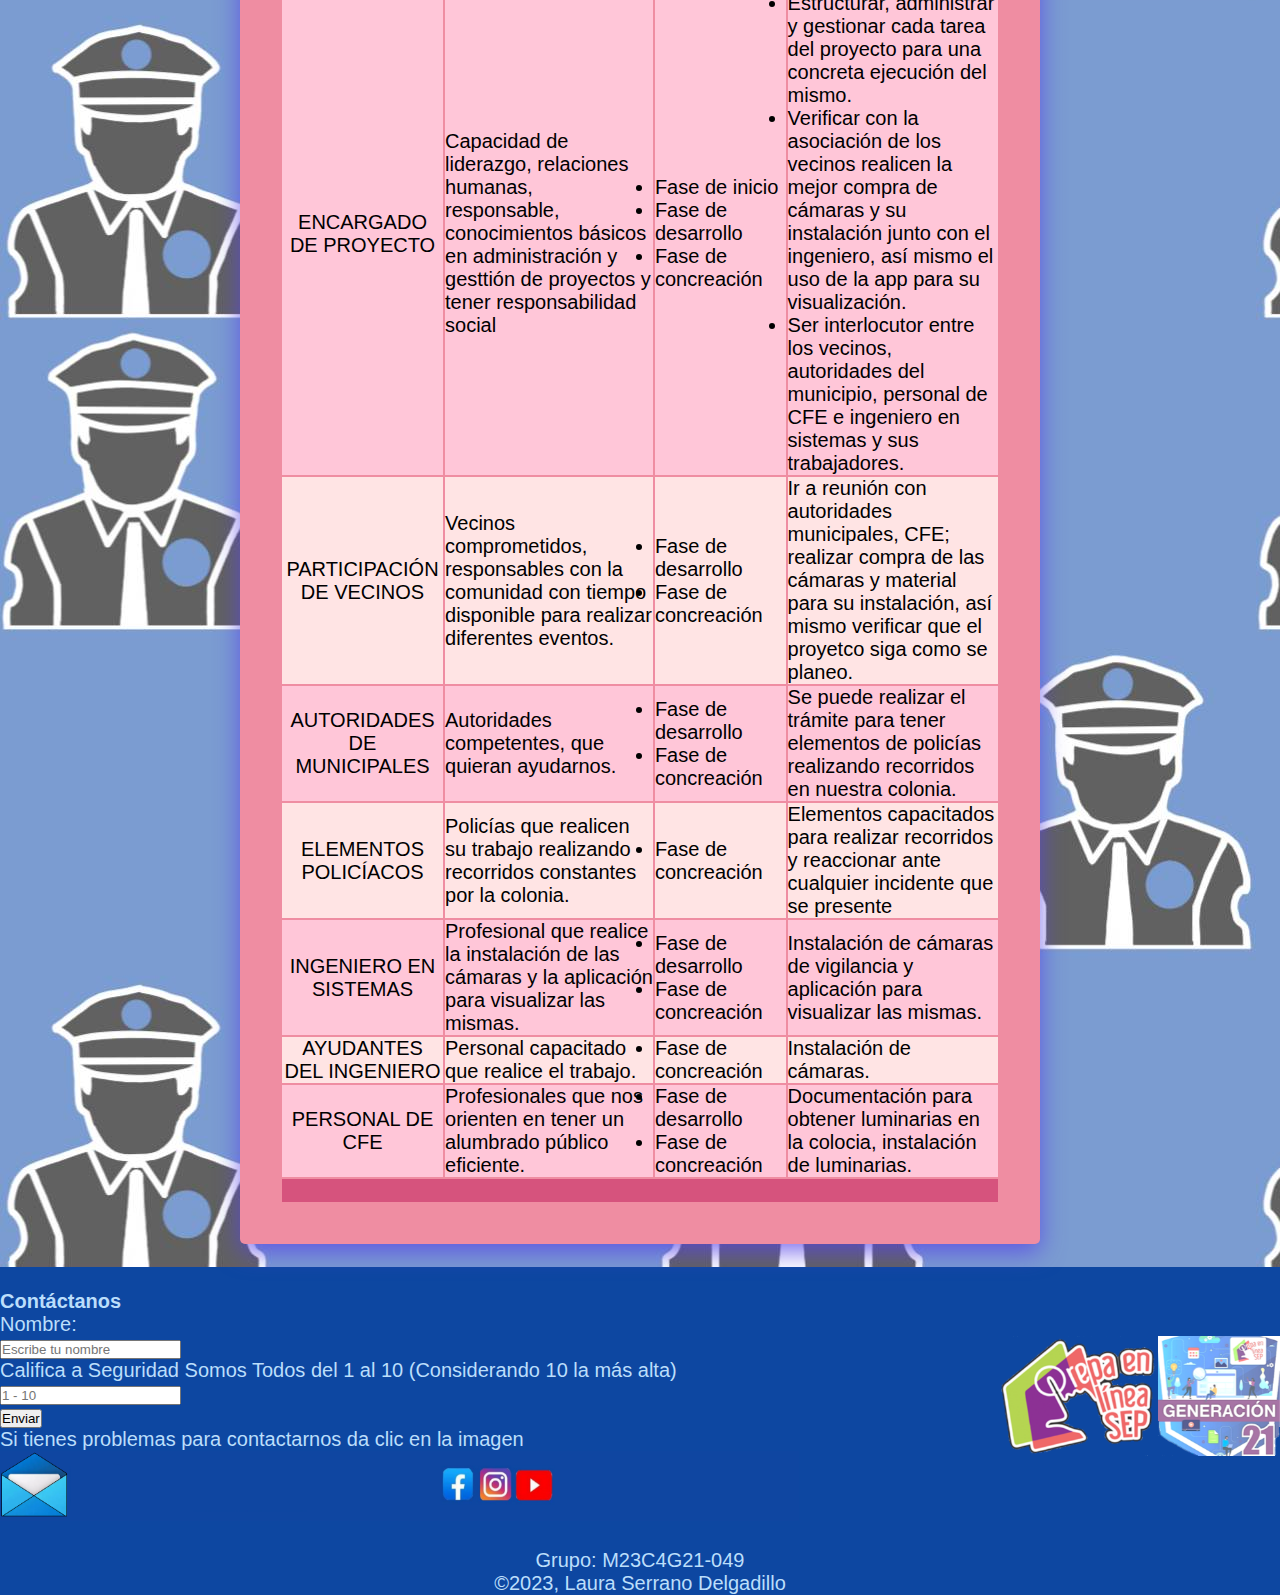
==== commit 8f344335: "Update index.html" ====
--- a/index.html
+++ b/index.html
@@ -5,6 +5,7 @@
 	<link rel="shortcut icon" type="image/x-icon" href="icono.ico" />
 	<meta http-equiv="X-UA-Compatible" content="IE=edge">
 	<meta name="viewport" content="width=device-width, initial-scale=1.0">
+	<meta name="viewport" content="width=device-width, initial-scale=1.0"&amp;gt;>
 	
 	<link rel="stylesheet" href="estilos.css">
 	<title>Seguridad somos todos</title>
@@ -263,7 +264,7 @@
 		<img src="prepa2.png" width="160" height="120" align="right">
 
 		<p><input id="nombre" name="Nombre" type="text" placeholder="Escribe tu nombre"/></p>
-		<p>Califica a Dibujos by Rustt del 1 al 10 (Considerando 10 la más alta)</p> <!--Segundo input-->
+		<p>Califica a Seguridad Somos Todos del 1 al 10 (Considerando 10 la más alta)</p> <!--Segundo input-->
 		<p><input id="caificacion" name="Opinion" type="text" placeholder="1 - 10"/></p>
 		  <p><input type="submit" value="Enviar" /></p><!--Enviar-->
 		  </form>
@@ -283,4 +284,4 @@
 	  </div> 
 	  </footer>
 </body>
-</html>+</html>
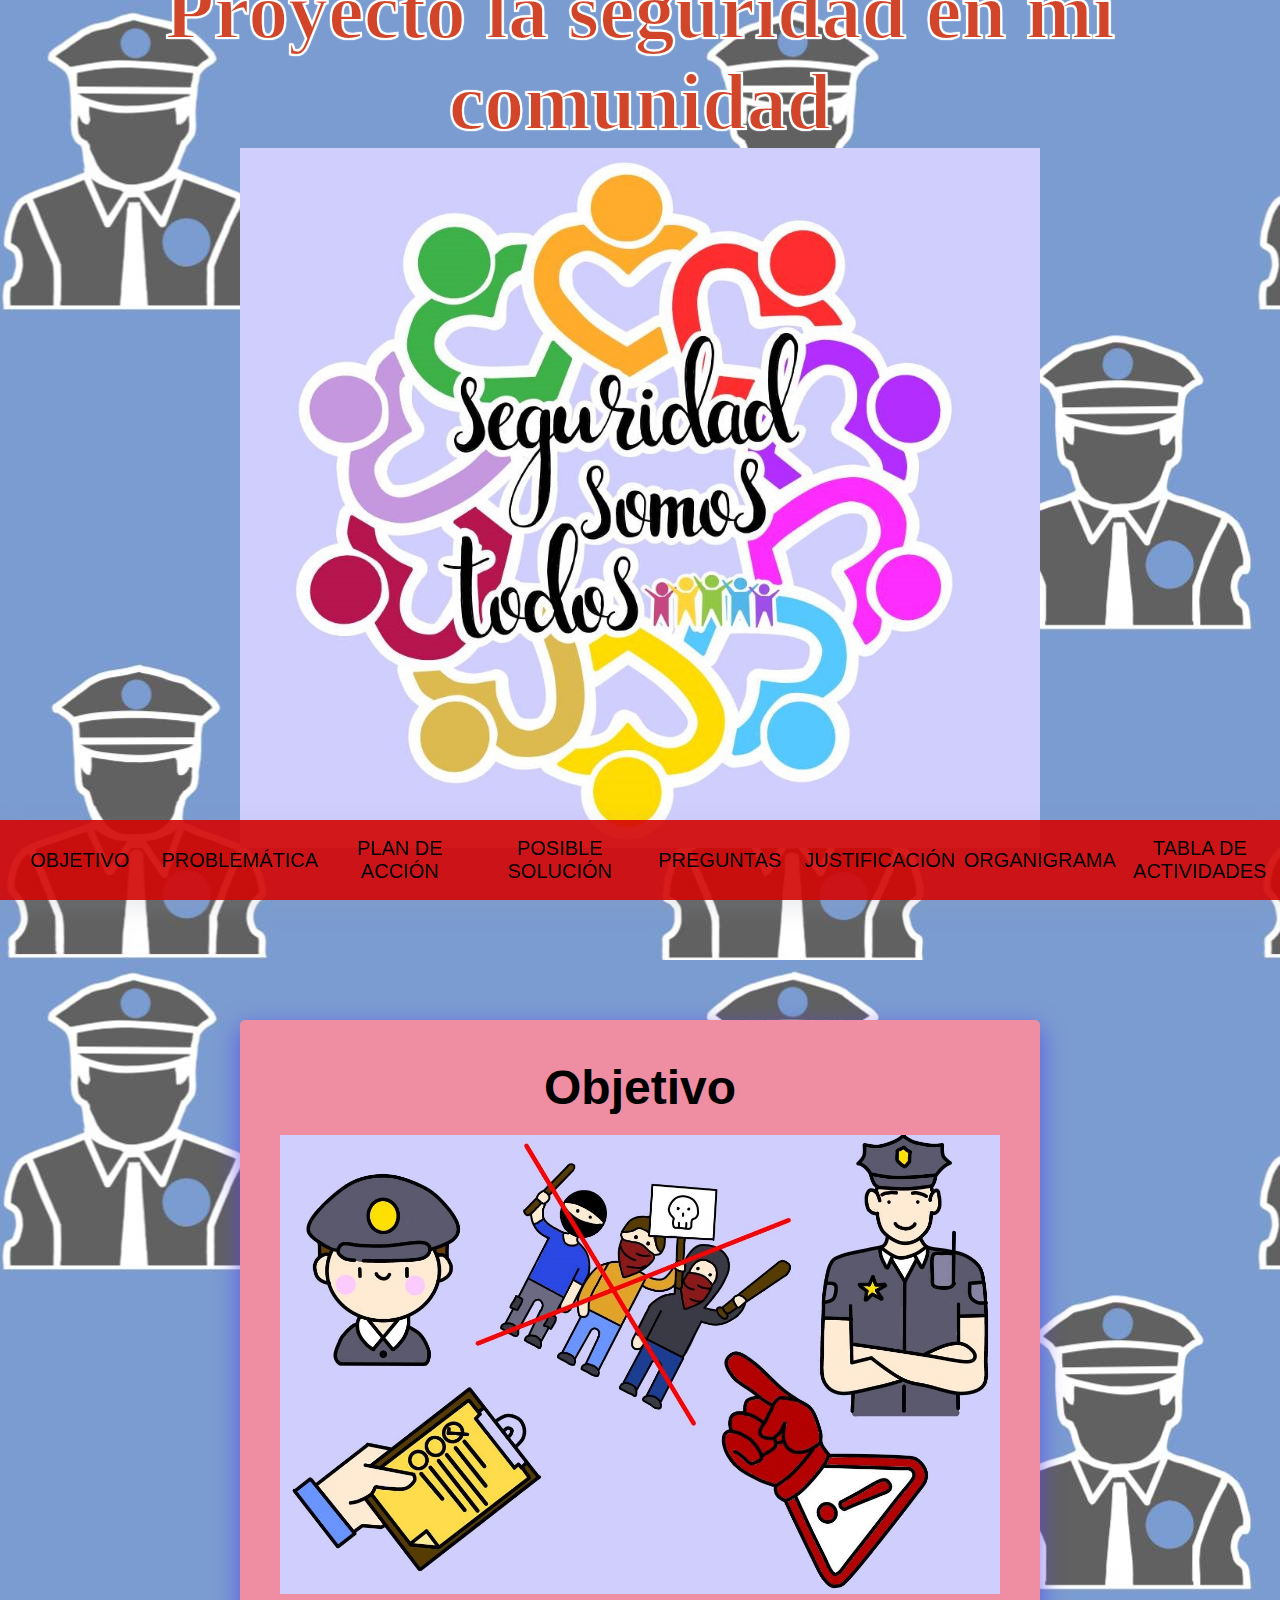
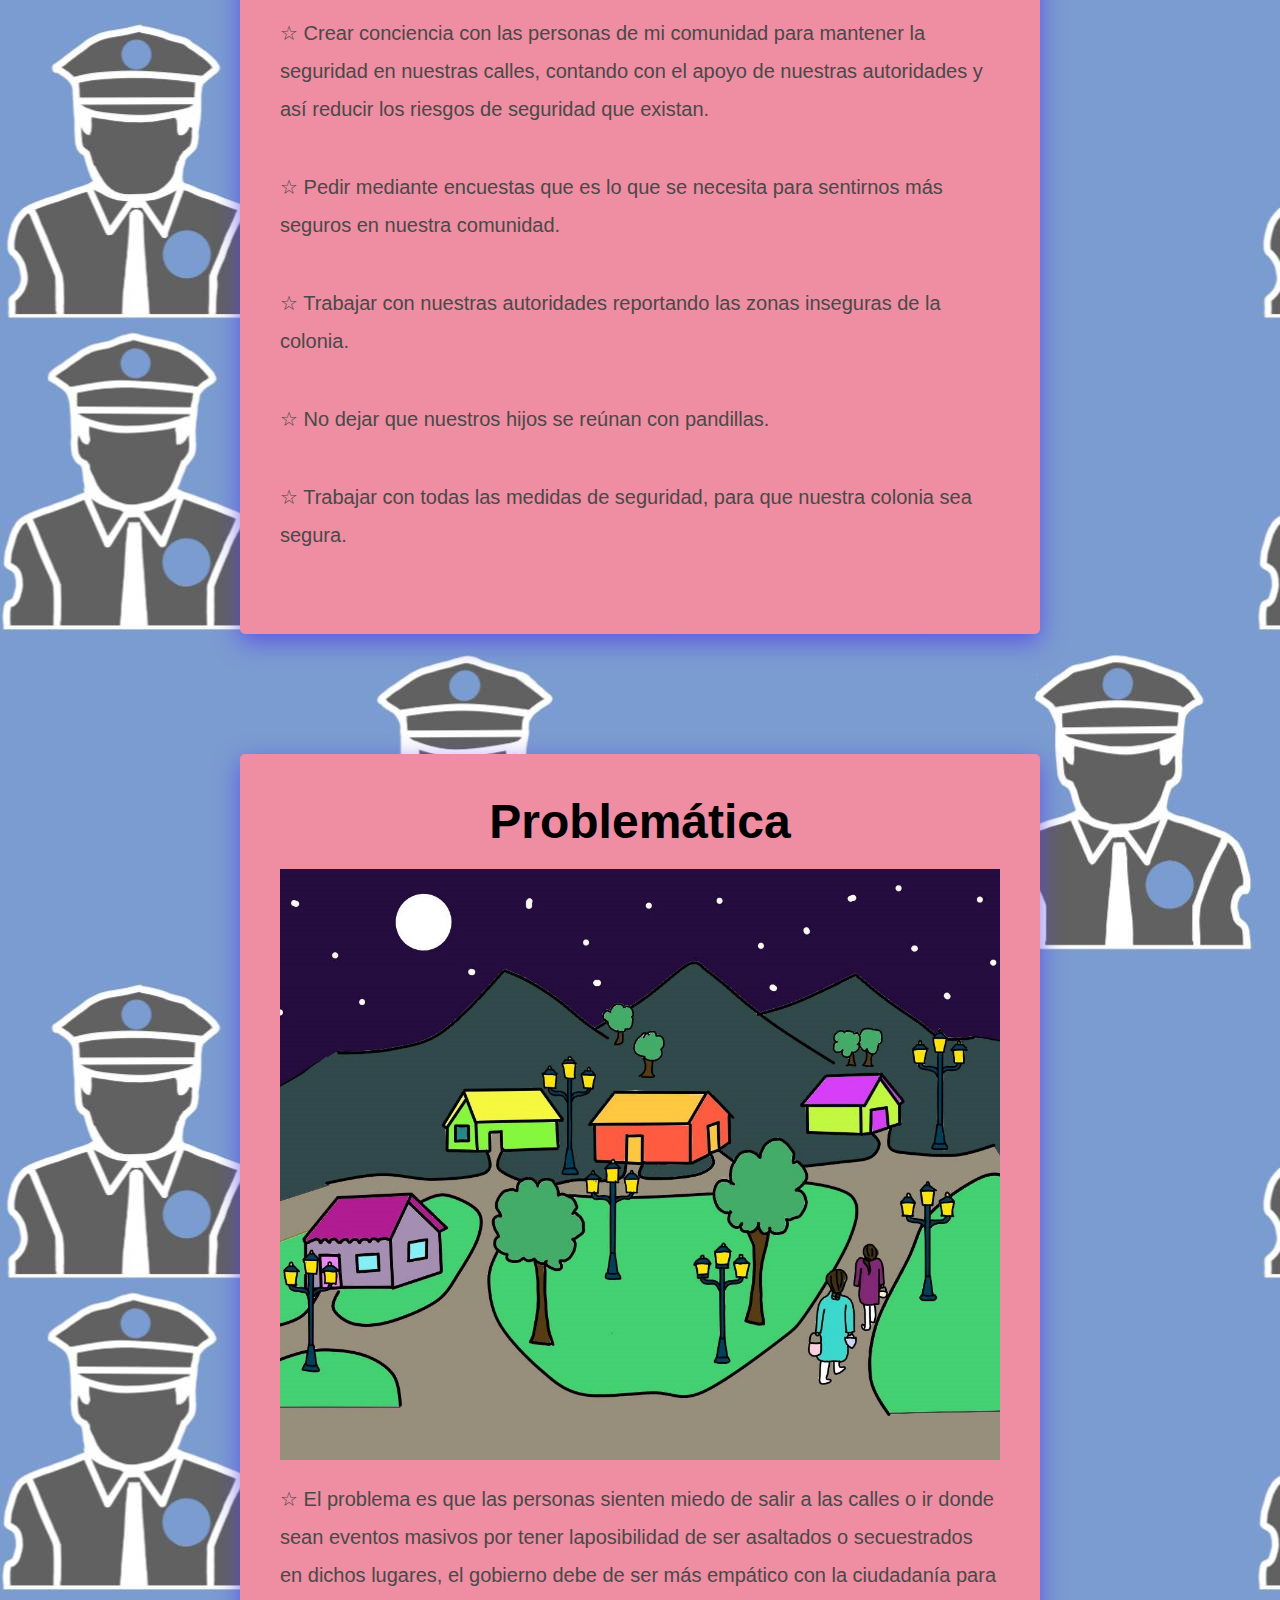
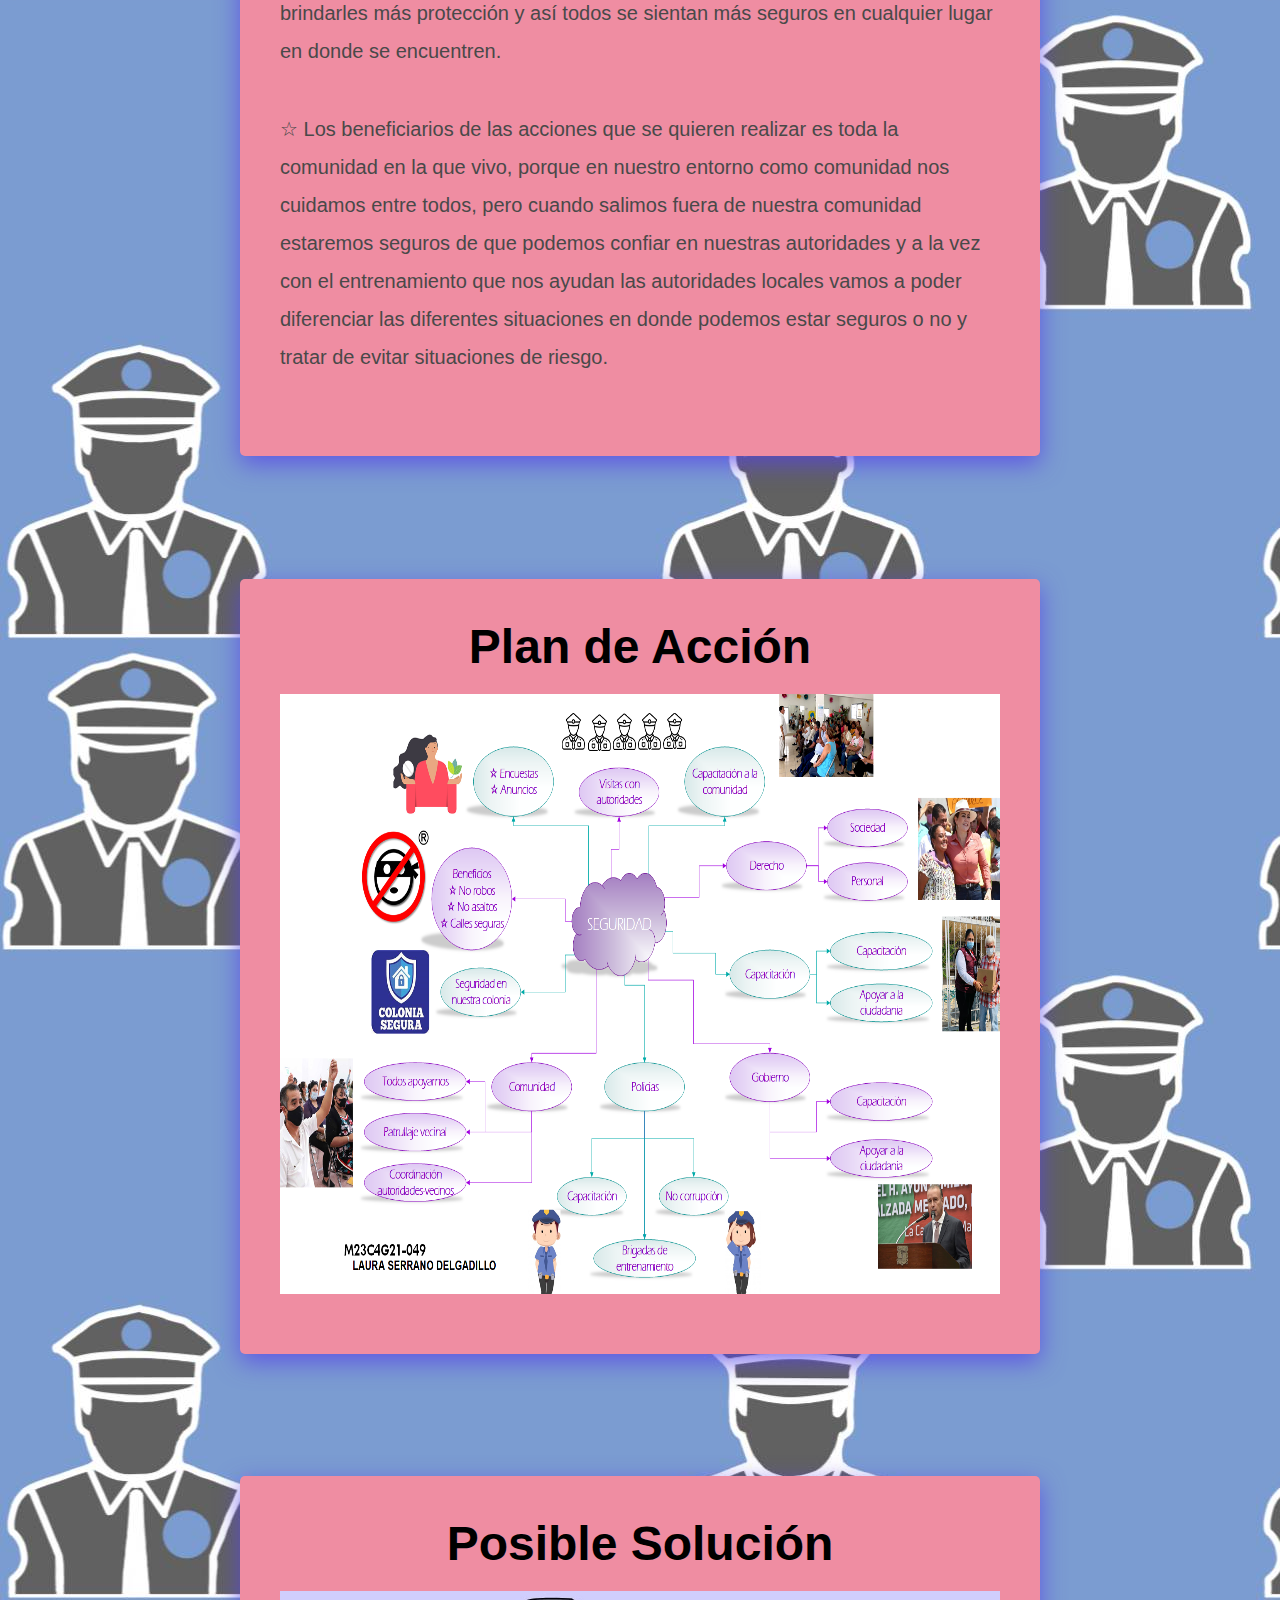
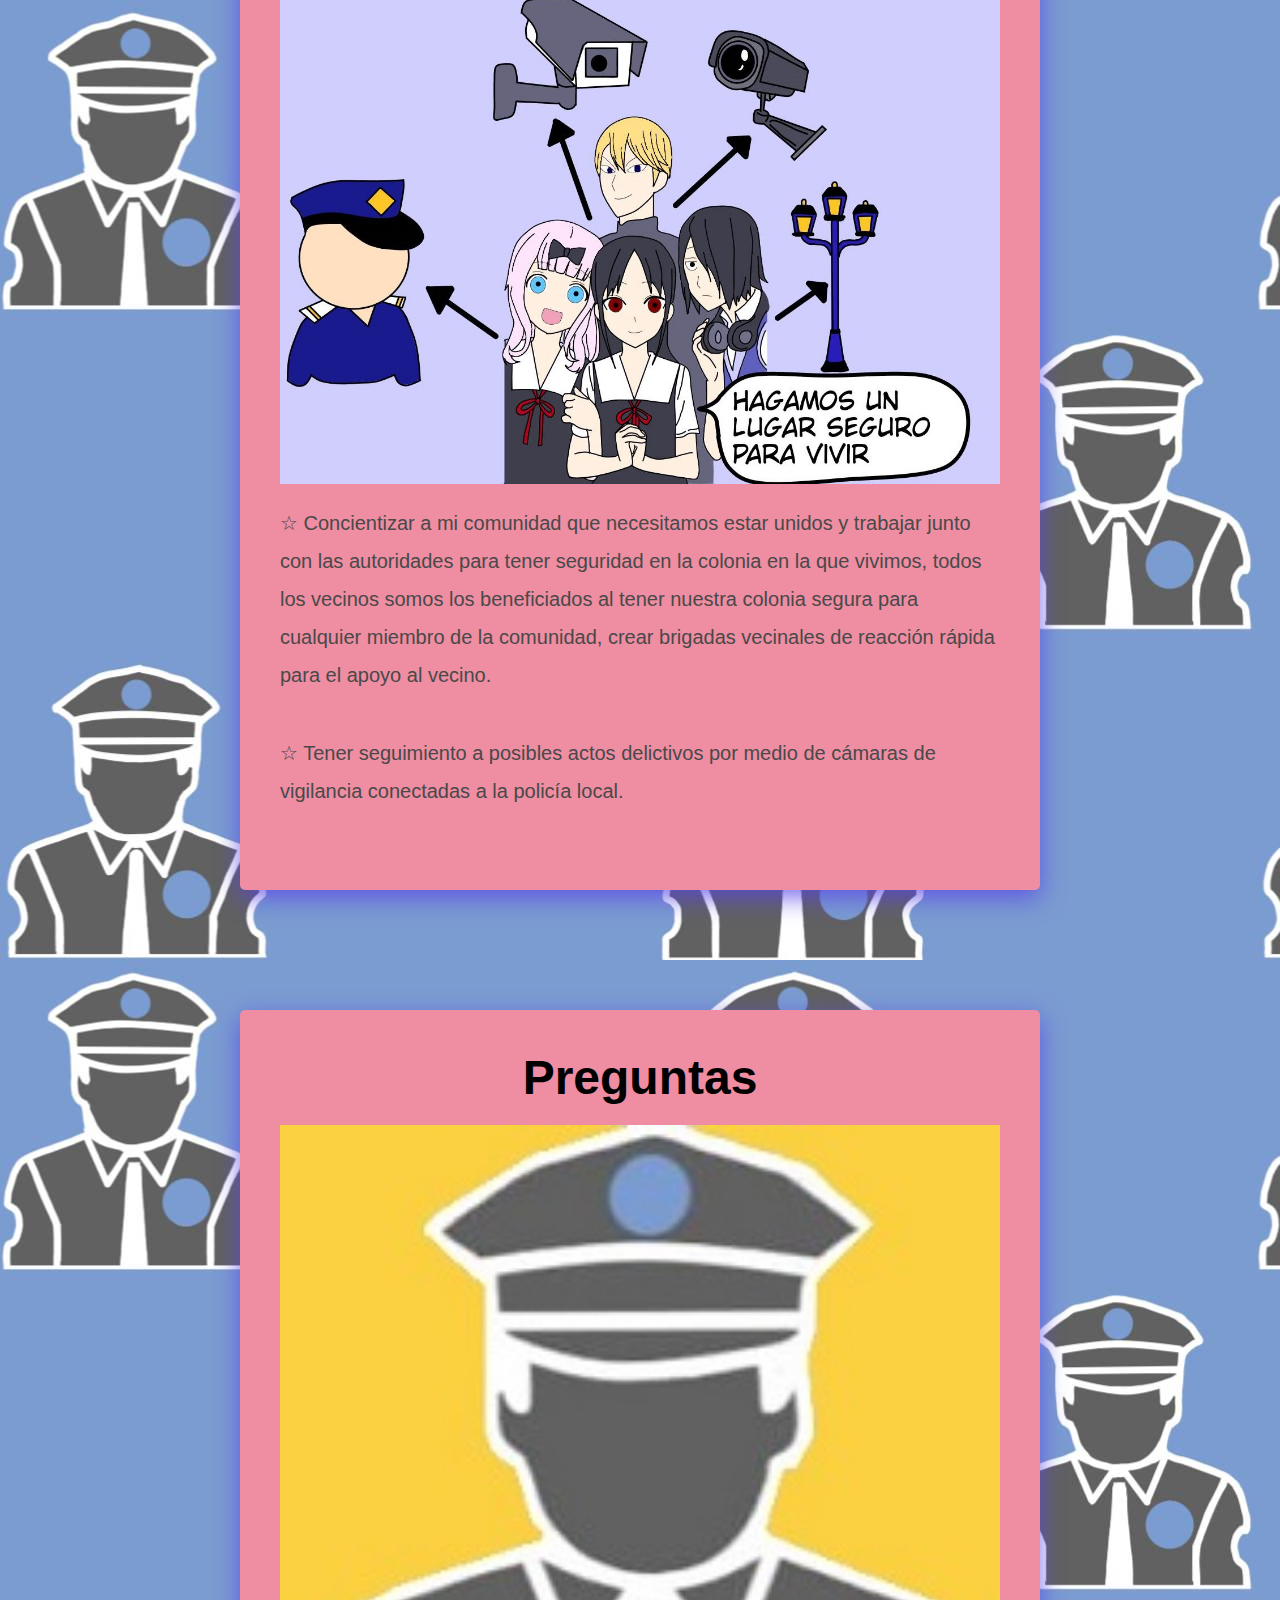
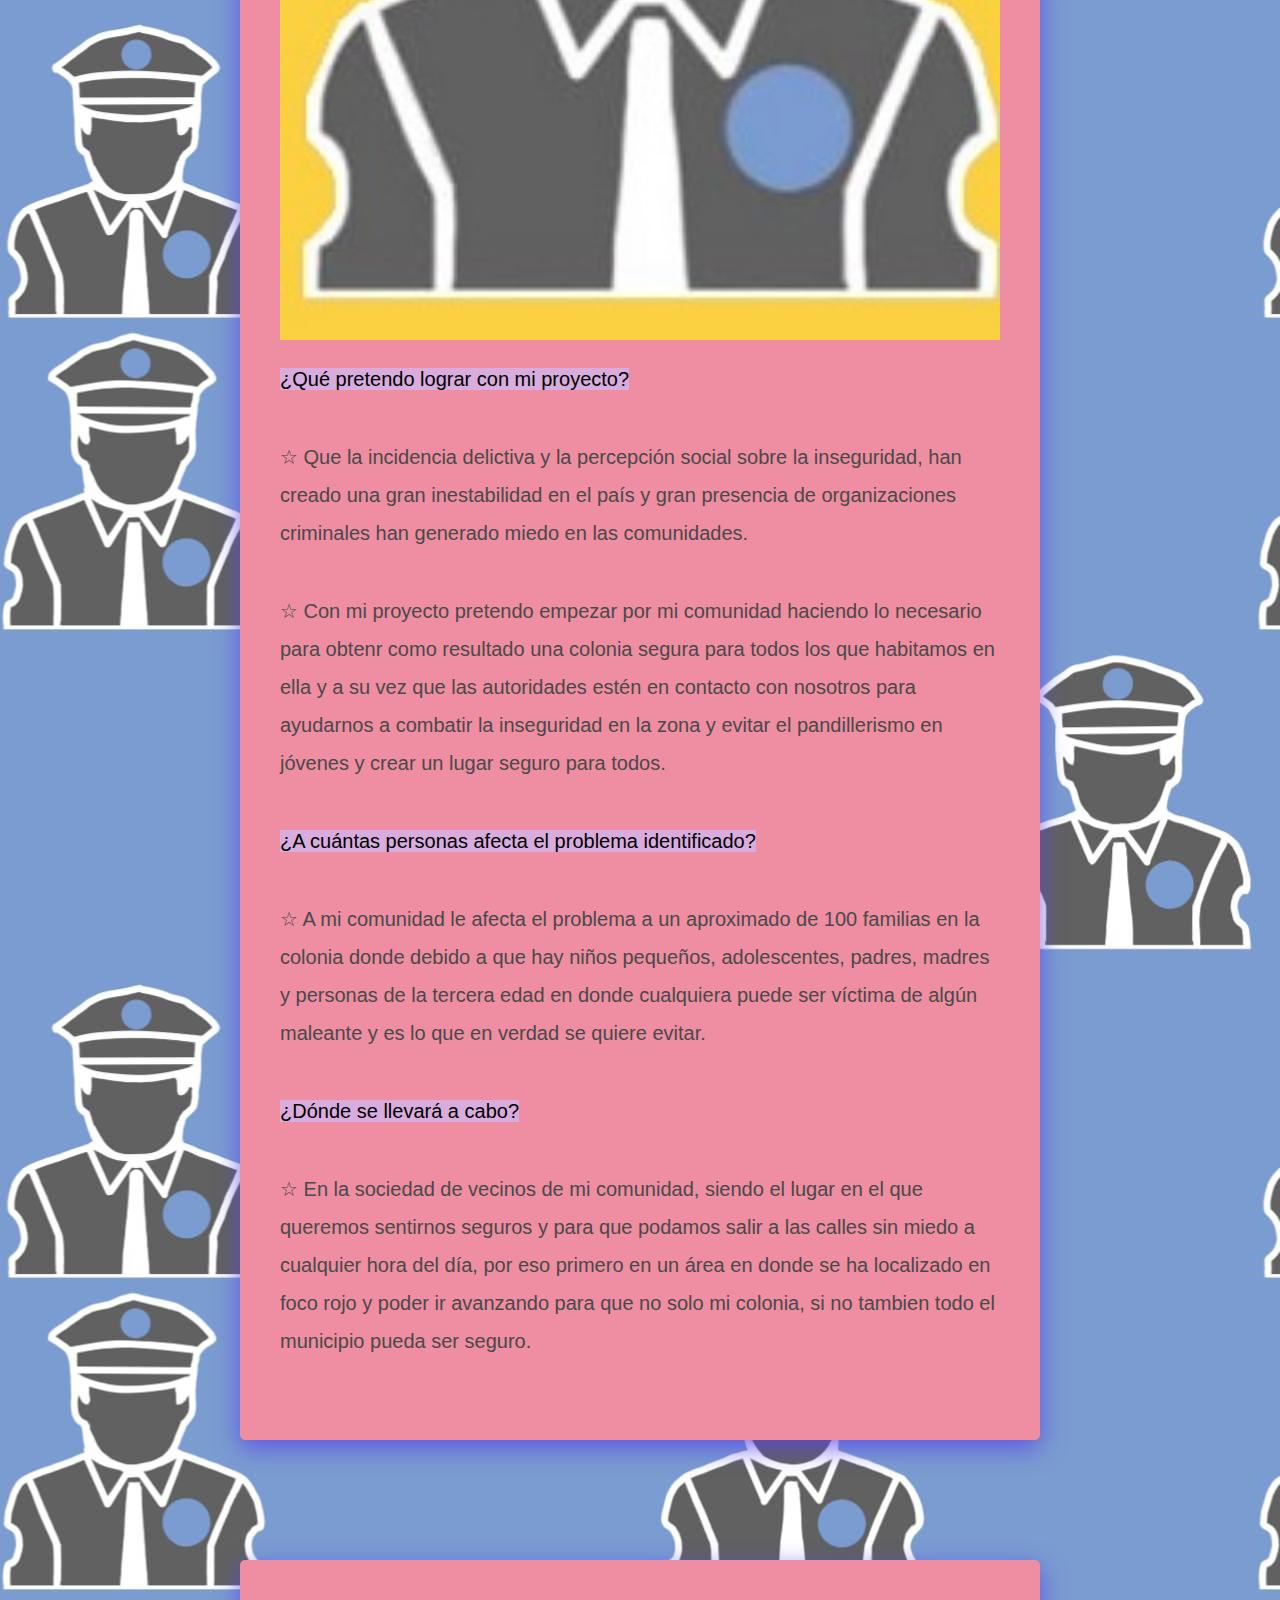
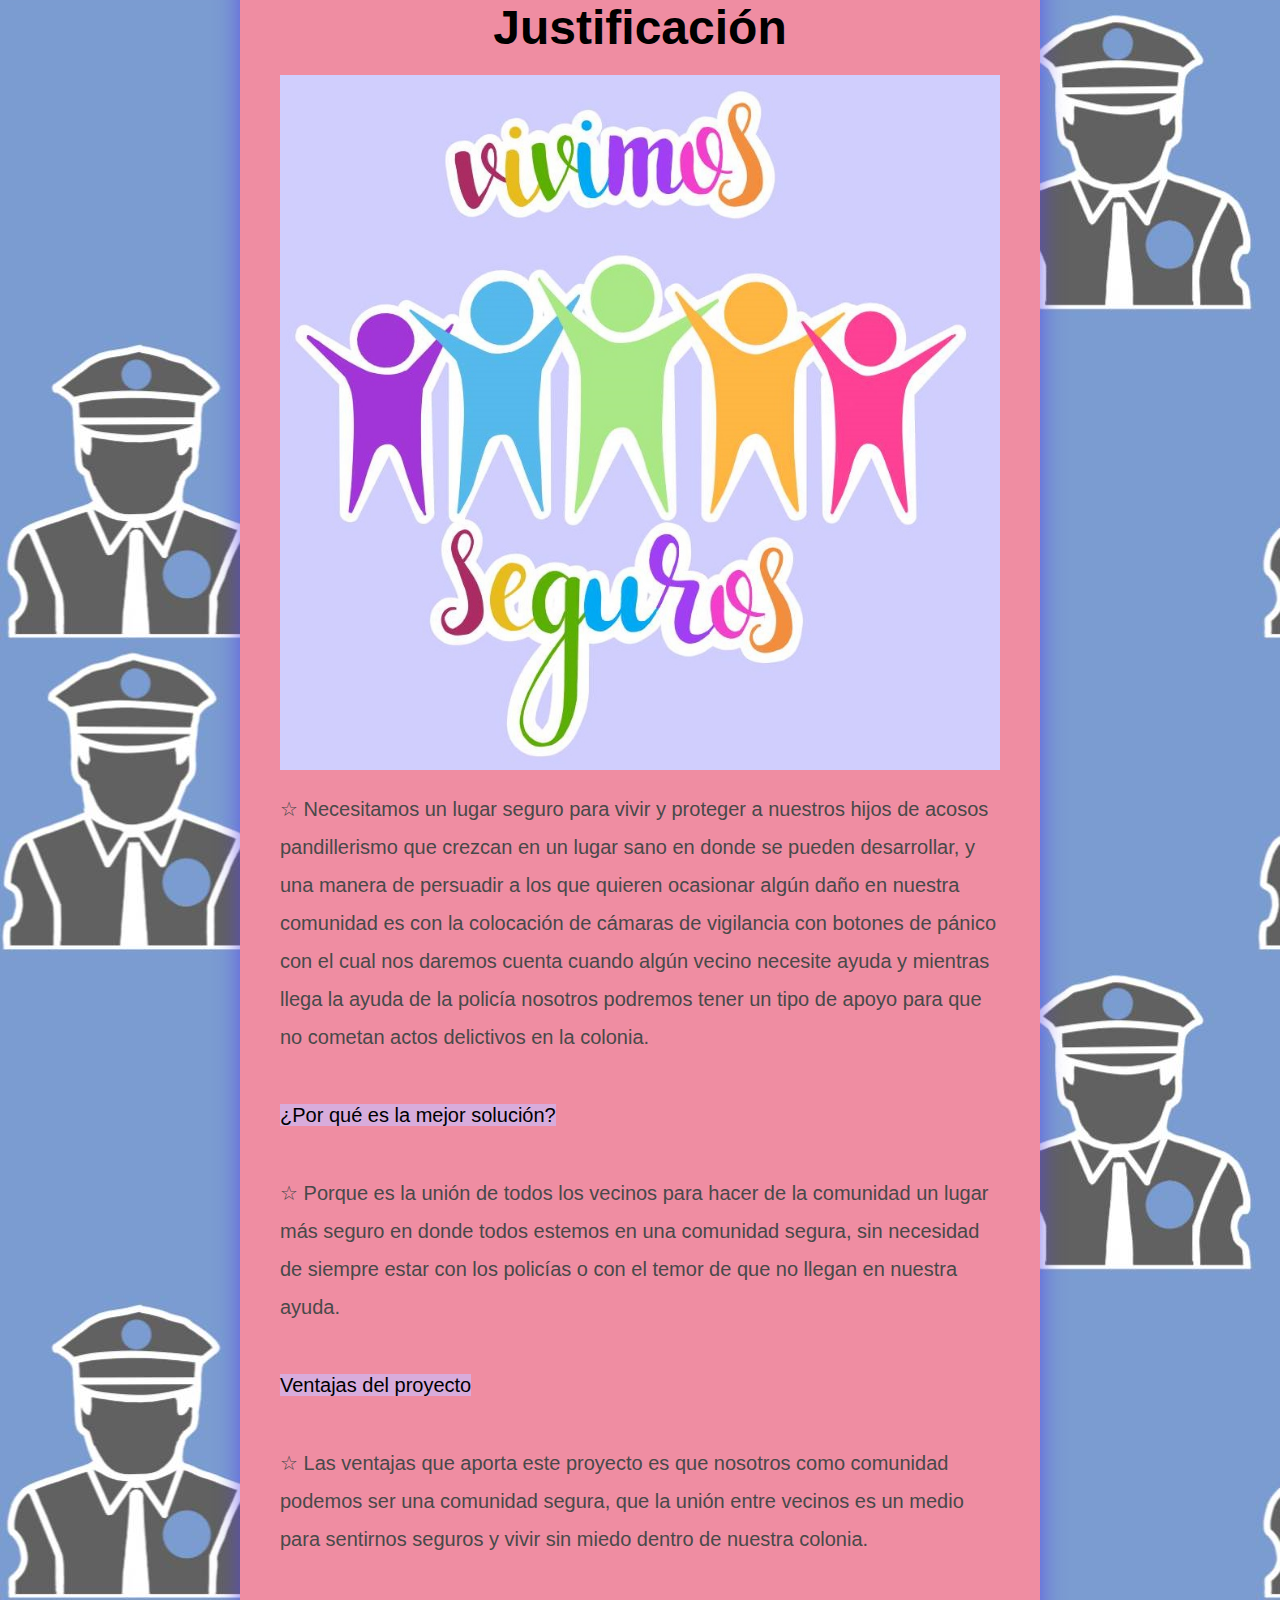
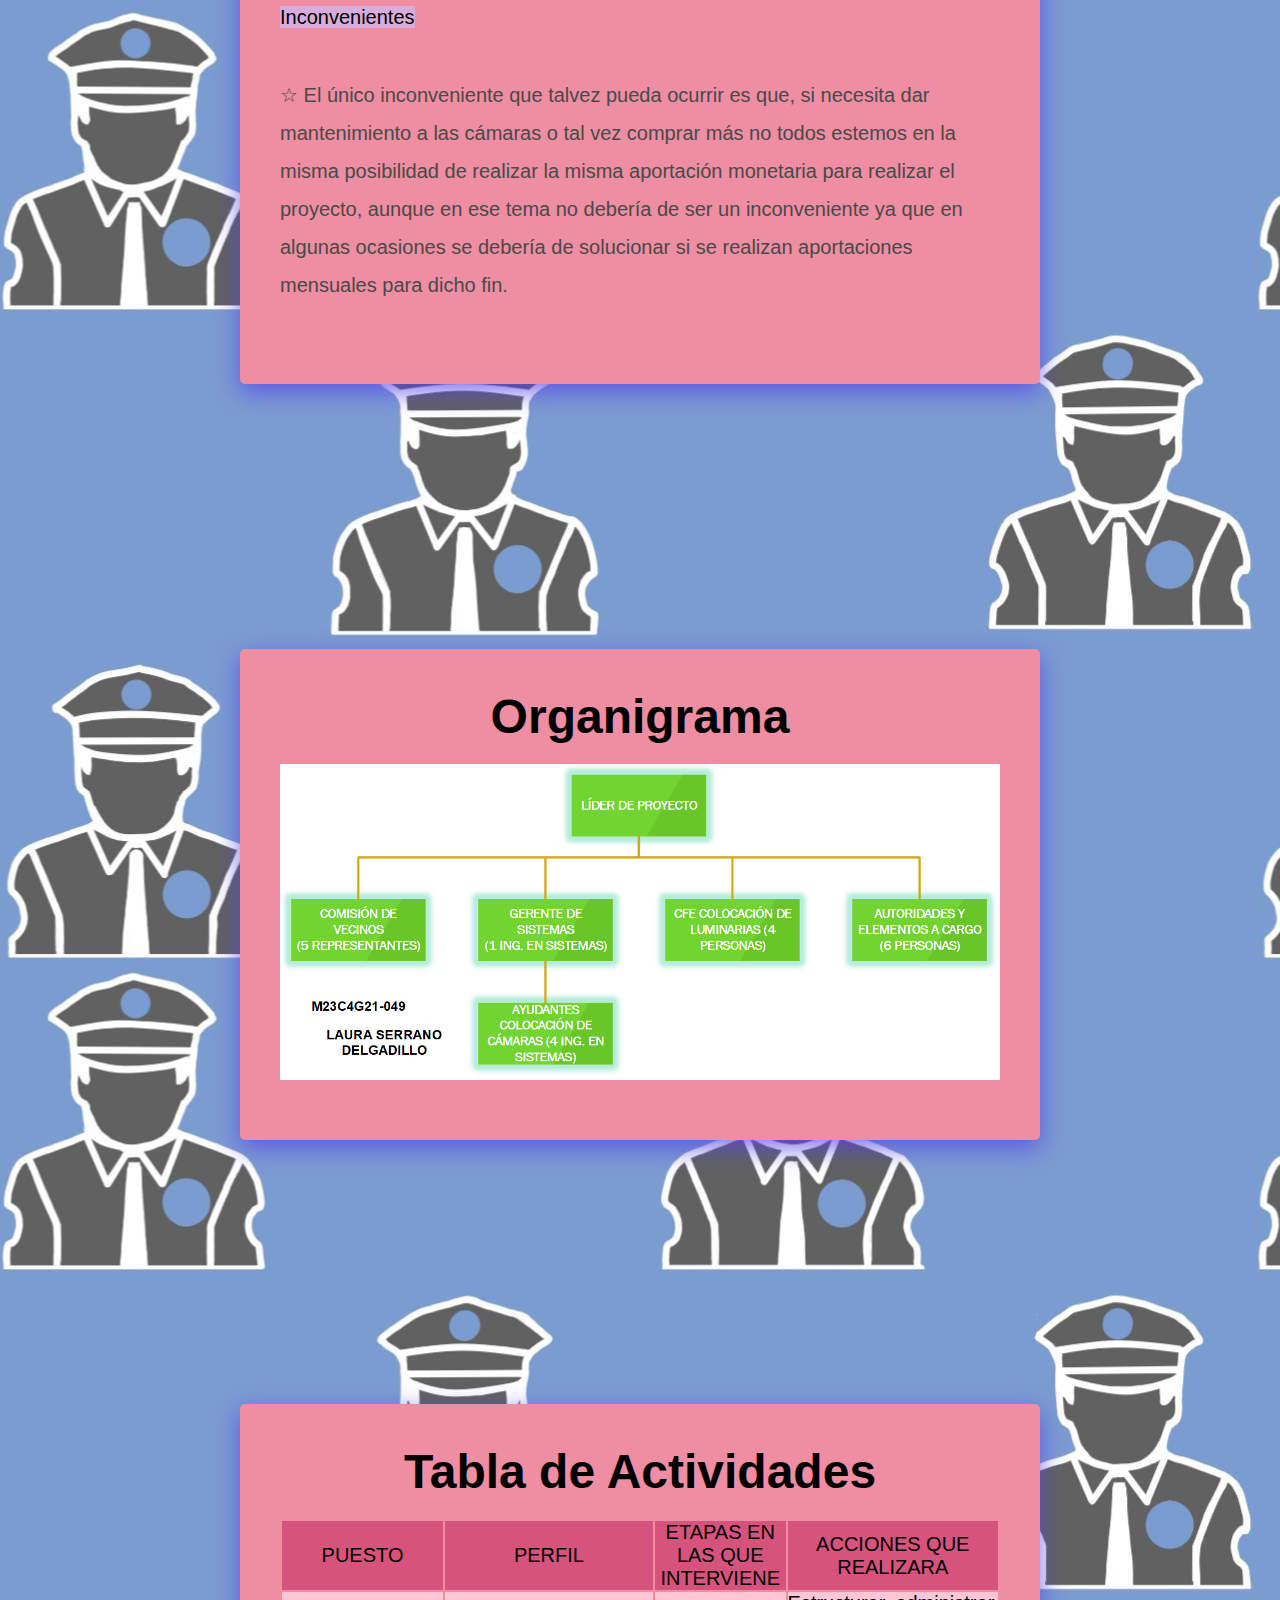
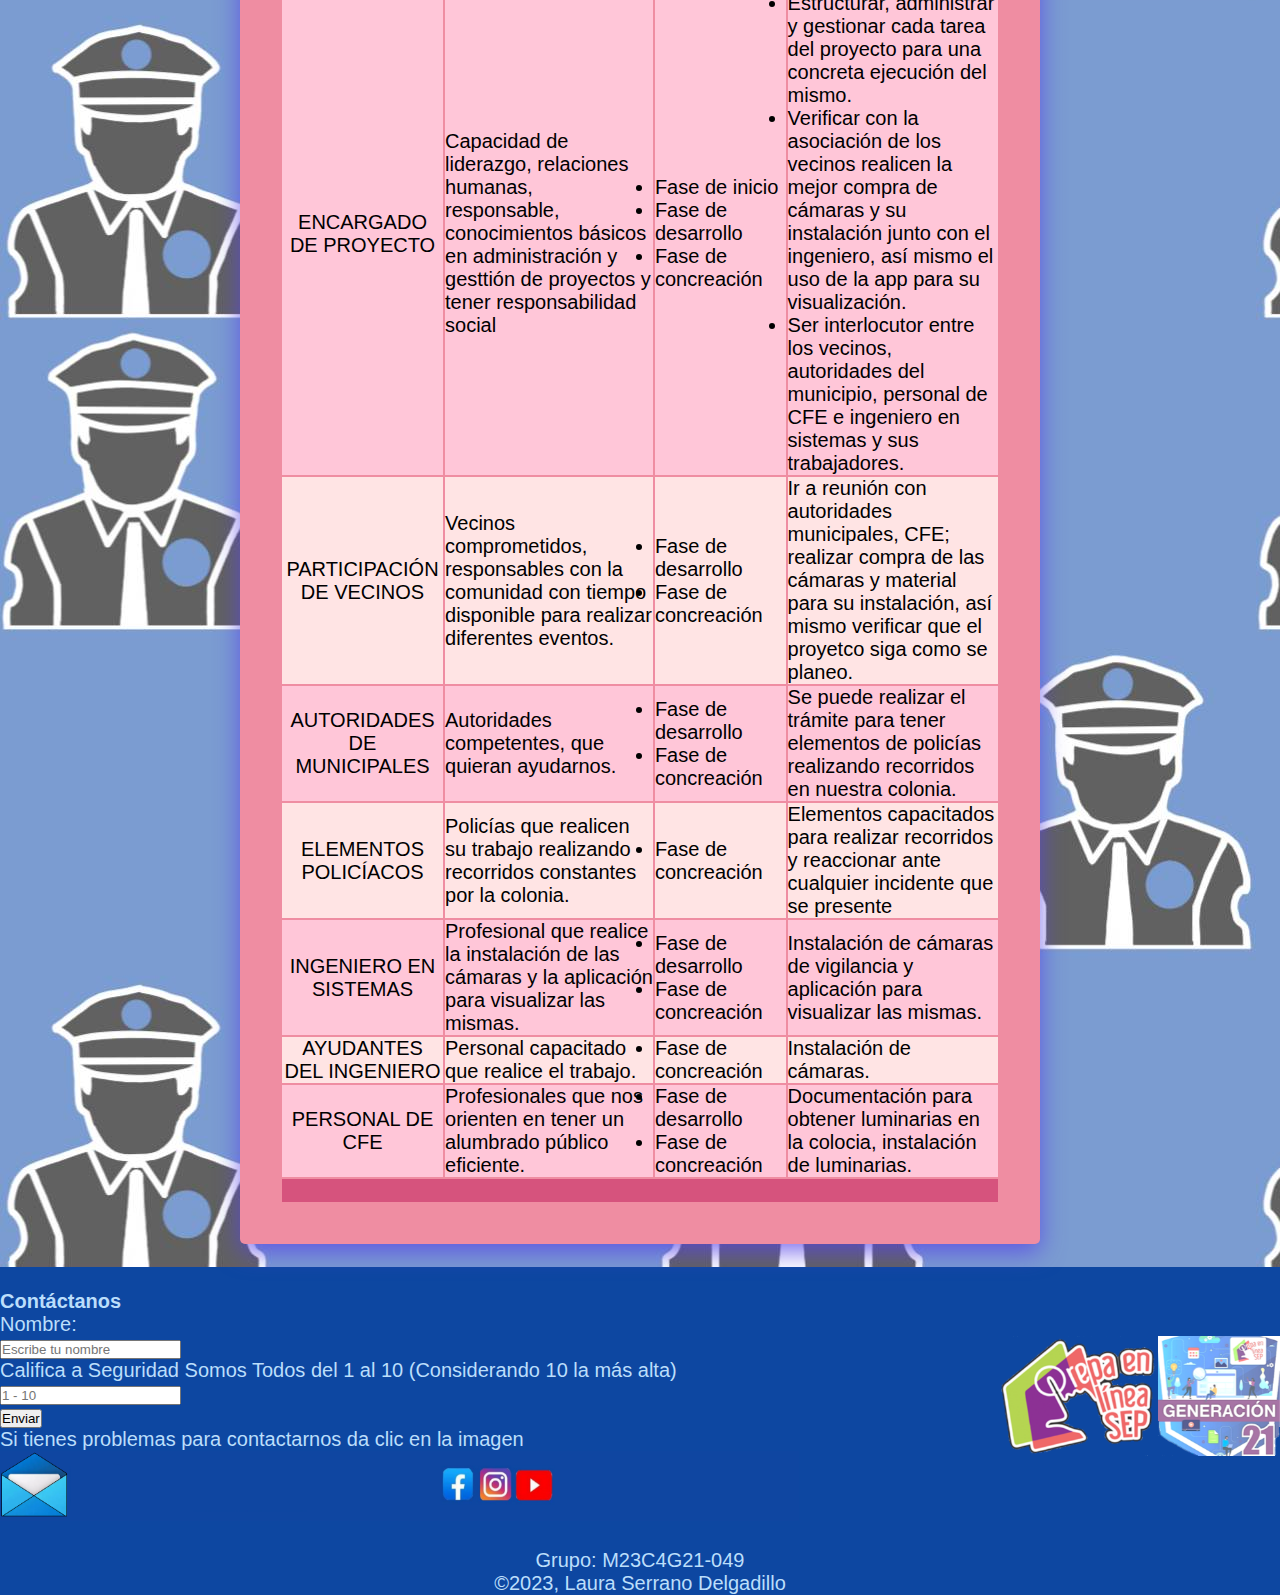
==== commit 430f6290: "Update index.html" ====
--- a/index.html
+++ b/index.html
@@ -111,7 +111,7 @@
 					madres y personas de la tercera edad en donde cualquiera puede ser víctima 
 					de algún maleante y es lo que en verdad se quiere evitar.</p>
 				<p><mark color="pink">¿Dónde se llevará a cabo?</mark></p>
-				<p>☆ Enlasociedad de vecinos de mi comunidad, siendo el lugar en el que queremos sentirnos 
+				<p>☆ En la sociedad de vecinos de mi comunidad, siendo el lugar en el que queremos sentirnos 
 					seguros y para que podamos salir a las calles sin miedo a cualquier hora del 
 					día, por eso primero en un área en donde se ha localizado en foco rojo y poder ir 
 					avanzando para que no solo mi colonia, si no  tambien
@@ -125,8 +125,8 @@
 			</h1>
 			<img src="1.jpg" alt="imagen">
 			<p>☆ Necesitamos un lugar seguro para vivir y proteger a nuestros hijos de acosos 
-				pandillerismos que crezcan en un lugar sano en donde se pueden desarrollar, 
-				y una manera  de persuadir a los que quieren ocasionar algún daños en nuestra 
+				pandillerismo que crezcan en un lugar sano en donde se pueden desarrollar, 
+				y una manera  de persuadir a los que quieren ocasionar algún daño en nuestra 
 				comunidad  es con la colocación de cámaras de vigilancia con botones de pánico 
 				con el cual nos daremos cuenta cuando algún vecino necesite ayuda y mientras 
 				llega la ayuda de la policía nosotros podremos tener un tipo de apoyo para 
@@ -272,9 +272,9 @@
 			  Si tienes problemas para contactarnos da clic en la imagen <img src="correo.png" alt="correo" width="799" height="70" usemap="#Map2" hspace="5" vspace="5">
 			  <map name="Map2">
 				<area shape="rect" coords="0,3,65,62" href="instrucciones.html" alt="Instrucciones para correo" target="_blank">
-				<area shape="rect" coords="440,16,473,51" href="https://www.facebook.com/Fashiondogsone1" alt="Facebook Dibujos by Rustt" target="_blank">
-				<area shape="rect" coords="478,17,511,48" href="https://www.instagram.com/lauraserranodelgaillo14/" alt="Instagram Dibujos by Rustt" target="_blank">
-				<area shape="rect" coords="516,20,554,50" href="https://www.youtube.com/@lauraserrano7694/featured" alt="Youtube Rustt" target="_blank">
+				<area shape="rect" coords="440,16,473,51" href="https://www.facebook.com/Fashiondogsone1" alt="Facebook Laura" target="_blank">
+				<area shape="rect" coords="478,17,511,48" href="https://www.instagram.com/lauraserranodelgaillo14/" alt="Instagram Laura" target="_blank">
+				<area shape="rect" coords="516,20,554,50" href="https://www.youtube.com/@lauraserrano7694/featured" alt="Youtube Laura" target="_blank">
 			  </map>
 			  </div>
 			  <br>
